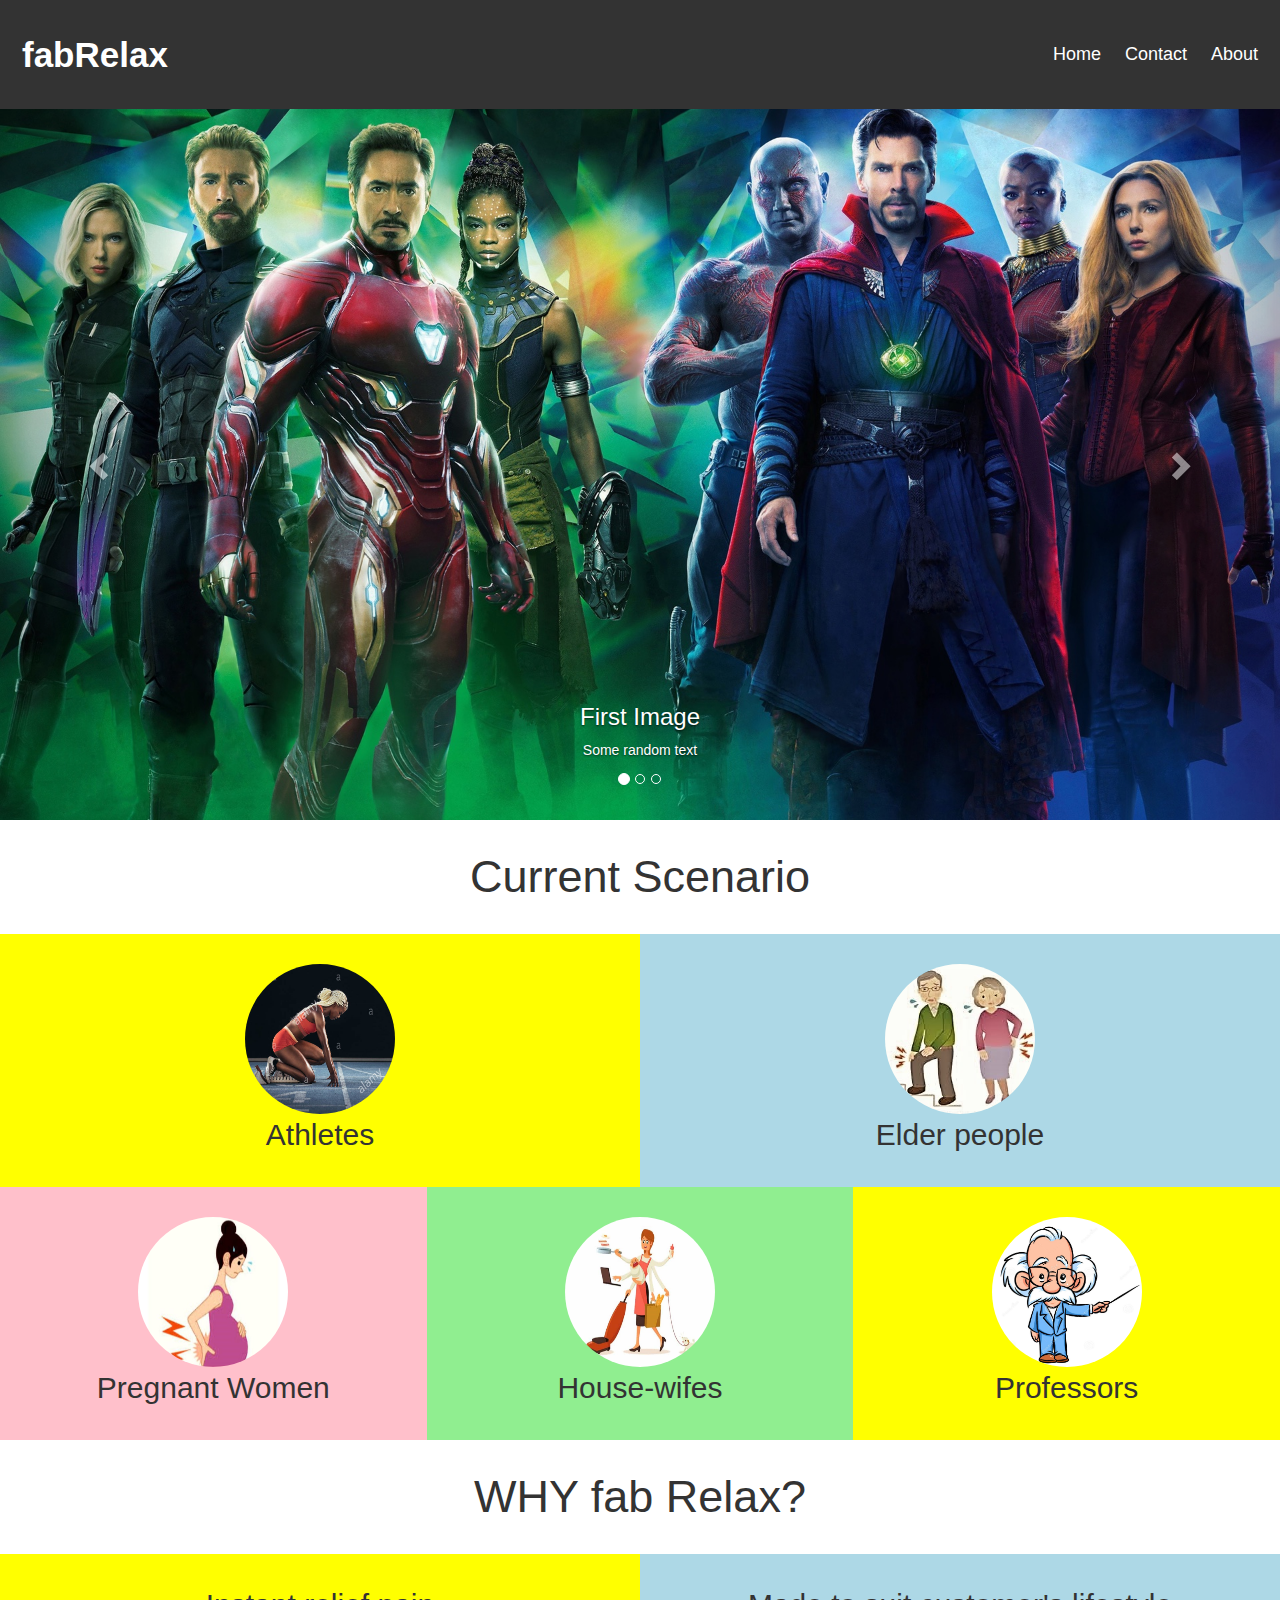
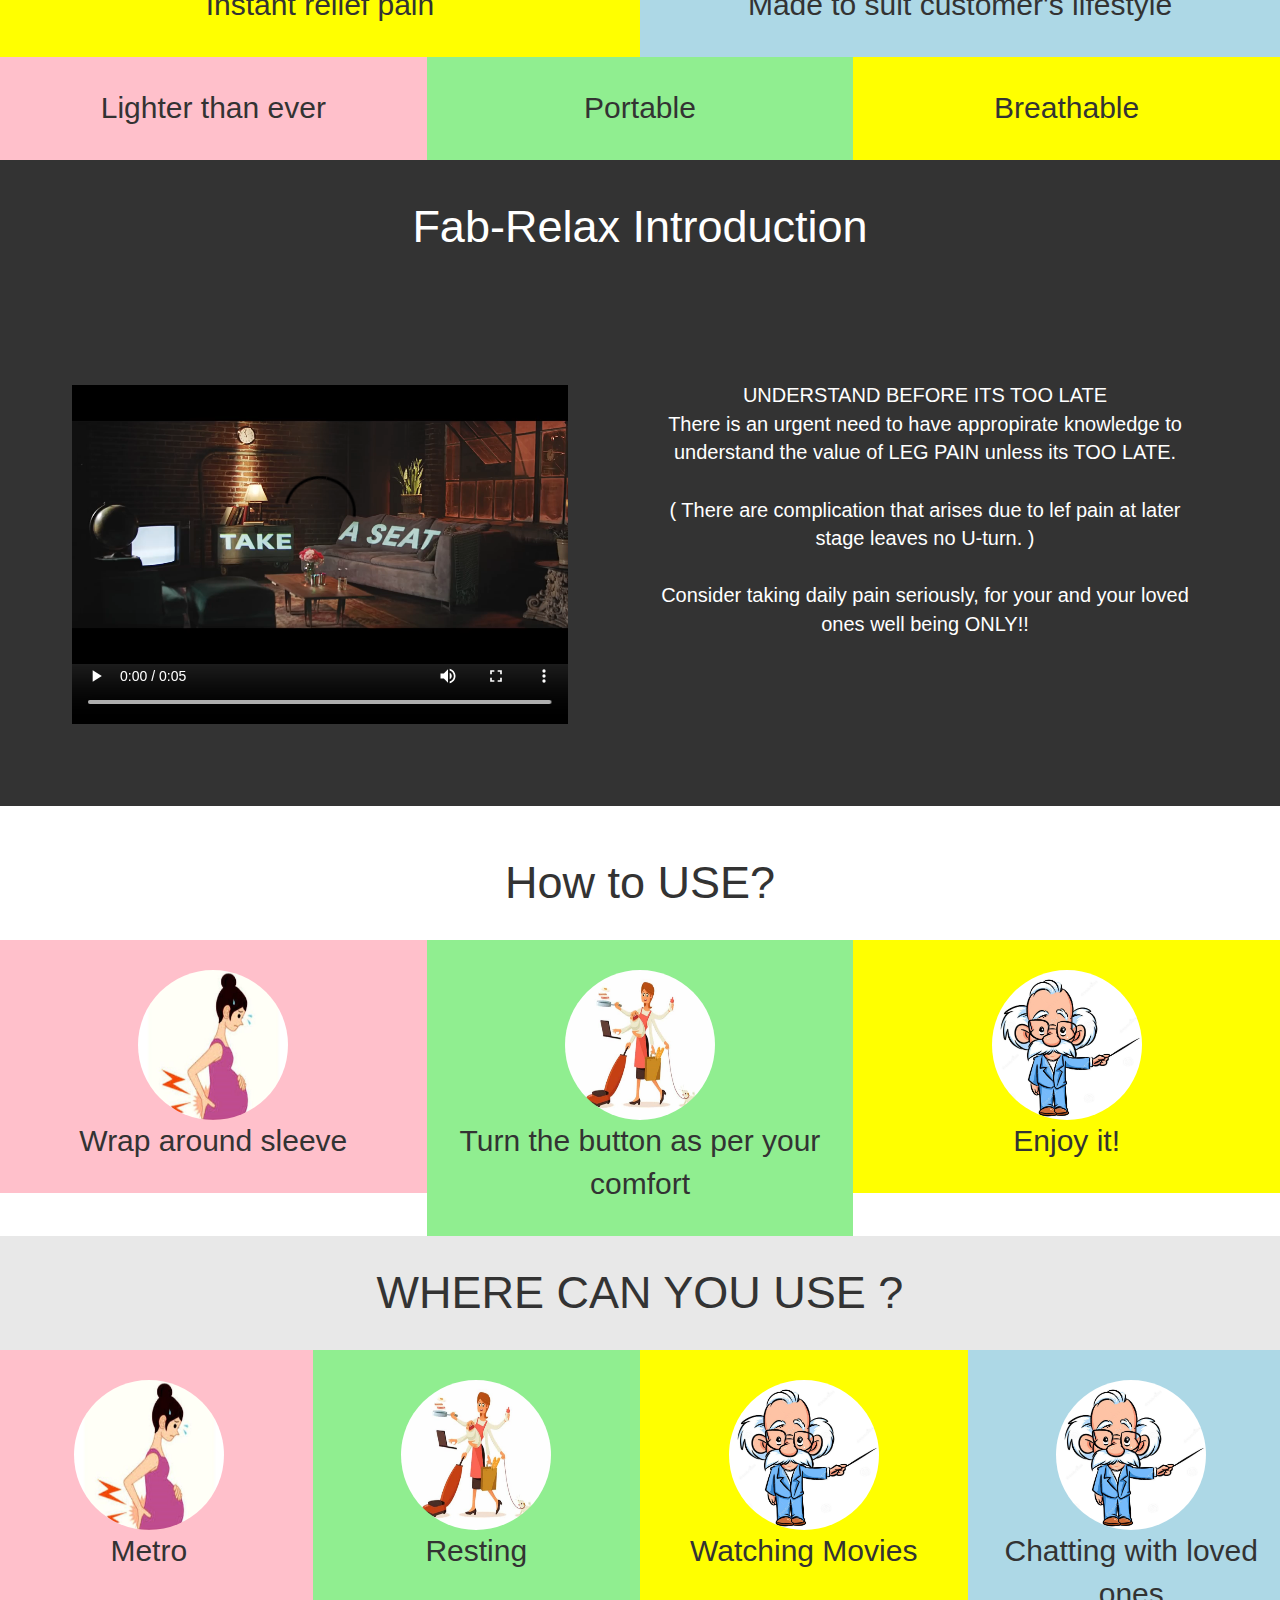
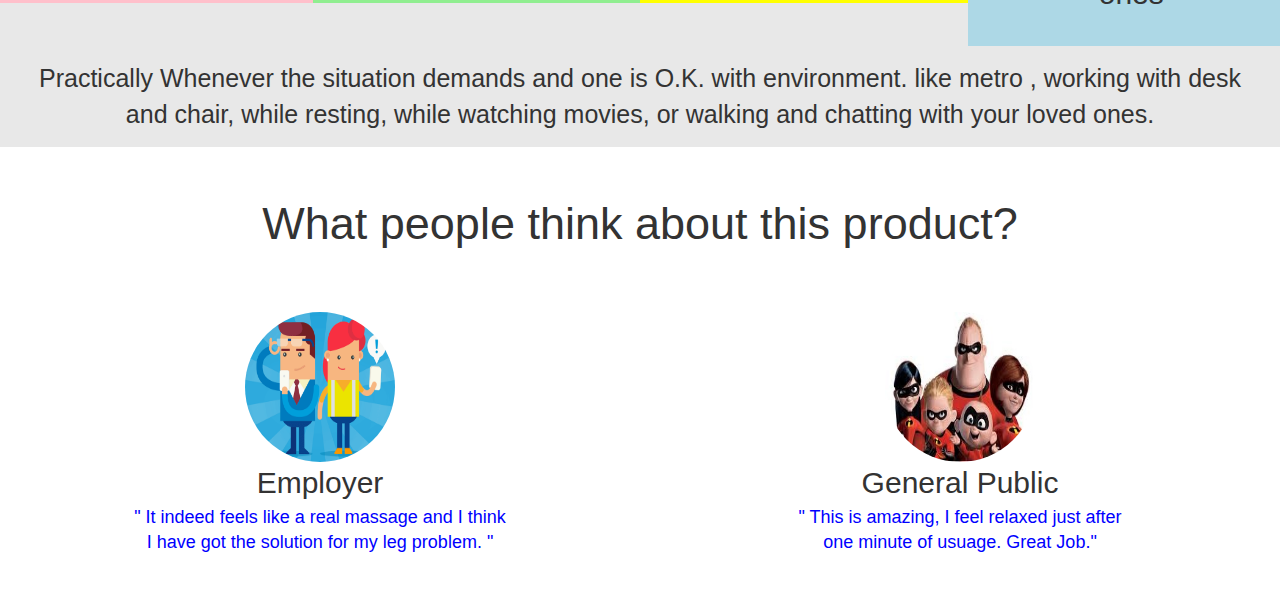
==== index.html @ 37fcc721 "Add files via upload" ====
<!DOCTYPE html>
<html>
<head>
	<title>Heal-o-Health : Home Page</title>
	<meta name="viewport" content="width=device-width, initial-scale=1">
	<link rel="stylesheet" href="https://cdnjs.cloudflare.com/ajax/libs/font-awesome/4.7.0/css/font-awesome.min.css">
	<link rel="stylesheet" type="text/css" href="style1.css">
	<meta charset="utf-8">
<!-- 	<meta name="viewport" content="width=device-width, initial-scale=1"> -->
	<link rel="stylesheet" href="https://maxcdn.bootstrapcdn.com/bootstrap/3.3.7/css/bootstrap.min.css">
	<script src="https://ajax.googleapis.com/ajax/libs/jquery/3.3.1/jquery.min.js"></script>
	<script src="https://maxcdn.bootstrapcdn.com/bootstrap/3.3.7/js/bootstrap.min.js"></script>
	<style>
		body {
		  margin: 0px;
		  padding:0px;
		  font-family: Arial, Helvetica, sans-serif;
		}

		#navbar {
		  overflow: hidden;
		  background-color: #333;
		  padding: 30px 10px;
		  transition: 0.25s;
		  position: fixed;
		  width: 100%;
		  top: 0;
		  z-index: 99;
		}

		#navbar a {
		  float: left;
		  color: white;
		  text-align: center;
		  padding: 12px;
		  text-decoration: none;
		  font-size: 18px; 
		  line-height: 25px;
		  border-radius: 4px;
		}

		#navbar #logo {
		  font-size: 35px;
		  font-weight: bold;
		  transition: 0.4s;
		}

		#navbar a:hover {
		  background-color: #ddd;
		  color: black;
		}

		#navbar a.active {
		  background-color: dodgerblue;
		  color: white;
		}

		#navbar-right {
		  float: right;
		}

		@media screen and (max-width: 580px) {
		  #navbar {
		    padding: 20px 10px !important;
		  }
		  #navbar a {
		    float: none;
		    display: block;
		    text-align: left;
		  }
		  #navbar-right {
		    float: none;
		  }
		}

		.topnav {
		  overflow: hidden;
		  background-color: #333;
		}

		.topnav a {
		  float: left;
		  display: block;
		  color: #f2f2f2;
		  text-align: center;
		  padding: 14px 16px;
		  text-decoration: none;
		  font-size: 17px;
		}

		.topnav a:hover {
		  background-color: #ddd;
		  color: black;
		}

		.active {
		  background-color: #4CAF50;
		  color: white;
		}

		.topnav .icon {
		  display: none;
		}

		@media screen and (max-width: 600px) {
		  .topnav a:not(:first-child) {display: none;}
		  .topnav a.icon {
		    float: right;
		    display: block;
		  }
		}

		@media screen and (max-width: 600px) {
		  .topnav.responsive {position: relative;}
		  .topnav.responsive .icon {
		    position: absolute;
		    right: 0;
		    top: 0;
		  }
		  .topnav.responsive a {
		    float: none;
		    display: block;
		    text-align: left;
		  }
		}
	</style>
</head>
<body>

<div id="navbar">
  <a href="#default" id="logo">fabRelax</a>
  <div id="navbar-right">
    <a href="#home">Home</a>
    <a href="#contact">Contact</a>
    <a href="#about">About</a>
  </div>
</div>

<script>
// When the user scrolls down 80px from the top of the document, resize the navbar's padding and the logo's font size
window.onscroll = function() {scrollFunction()};

function scrollFunction() {
  if (document.body.scrollTop > 80 || document.documentElement.scrollTop > 80) {
    document.getElementById("navbar").style.padding = "10px 10px";
    document.getElementById("logo").style.fontSize = "25px";
  } else {
    document.getElementById("navbar").style.padding = "30px 10px";
    document.getElementById("logo").style.fontSize = "30px";
  }
}
</script>

<!-- <div class="topnav" id="myTopnav">
  <a href="#home" class="active">Home</a>
  <a href="#news">Know fabRelax</a>
  <a href="#contact">Buy Now</a>// dropdown
  <a href="#about">Blog</a>
  <a href="#about">Feedback</a>
  <a href="#about">Team</a>
  <a href="javascript:void(0);" class="icon" onclick="myFunction()">
    <i class="fa fa-bars"></i>
  </a>
</div> -->

<!-- <script>
function myFunction() {
  var x = document.getElementById("myTopnav");
  if (x.className === "topnav") {
    x.className += " responsive";
  } else {
    x.className = "topnav";
  }
}
</script> -->

<br><br><br><br><br>

<div class="container" style="width: 100%;margin:0px;padding:0px;">
  <!-- <h2>Carousel Example</h2> -->
  <div id="myCarousel" class="carousel slide" data-ride="carousel">
    <!-- Indicators -->
    <ol class="carousel-indicators">
      <li data-target="#myCarousel" data-slide-to="0" class="active"></li>
      <li data-target="#myCarousel" data-slide-to="1"></li>
      <li data-target="#myCarousel" data-slide-to="2"></li>
    </ol>

    <!-- Wrapper for slides -->
    <div class="carousel-inner">

      <div class="item active">
        <img src="images/a2.jpg" alt="Los Angeles" style="width:100%;">
        <div class="carousel-caption">
          <h3>First Image</h3>
          <p>Some random text</p>
        </div>
      </div>

      <div class="item">
        <img src="images/a1.jpg" alt="Chicago" style="width:100%;">
        <div class="carousel-caption">
          <h3>Second Image</h3>
          <p>Some random text</p>
        </div>
      </div>
    
      <div class="item">
        <img src="images/cm.png" alt="New York" style="width:100%;">
        <div class="carousel-caption">
          <h3>Third Image</h3>
          <p>Some random text</p>
        </div>
      </div>
  
    </div>

    <!-- Left and right controls -->
    <a class="left carousel-control" href="#myCarousel" data-slide="prev">
      <span class="glyphicon glyphicon-chevron-left"></span>
      <span class="sr-only">Previous</span>
    </a>
    <a class="right carousel-control" href="#myCarousel" data-slide="next">
      <span class="glyphicon glyphicon-chevron-right"></span>
      <span class="sr-only">Next</span>
    </a>
  </div>
</div>
<!-- <div class="divClass"> -->
<!-- <div class="container-fluid">
	<div class="table-responsive">
		<table border="1" class="table">
			<tr>
				<td colspan="3">Current Situation>Current Situation>Current Situation>Current Situation>Current Situation>Current Situation>Current Situation>Current Situation</td>
			</tr>
			<tr>
				<td>Why 1Why 1Why 1</td>
				<td>Why 2Why 2Why 2</td>
				<td>Why 3Why 3Why 3</td>
			</tr>
		</table>
	</div>
</div> -->


<div class="container-fluid"  style="text-align: center; font-size: 30px ">
	<div style="padding: 25px;font-family: sans-serif;font-size: 45px;">
		Current Scenario
	</div>

	<div class="row">
		<div class="col-lg-6" style="background-color: yellow; padding: 30px 10px 30px 10px;">
			
			<img src="images/w1a.jpg" style="border-radius: 50%;" width="150" height="150">
			<br>
			Athletes
		</div>

		<div class="col-lg-6" style="background-color: lightblue; padding: 30px 10px 30px 10px;">
			<img src="images/op.jpg" style="border-radius: 50%;" width="150" height="150">
			<br>
			Elder people
		</div>

		
	</div>
	<div class="row">
		<div class="col-lg-4" style="background-color: pink; padding: 30px 10px 30px 10px;">
			<img src="images/pw1.jpg" style="border-radius: 50%;" width="150" height="150">
			<br>
			Pregnant Women
		</div>
		<div class="col-lg-4" style="background-color: lightgreen; padding: 30px 10px 30px 10px;">
			<img src="images/hw.jpg" style="border-radius: 50%;" width="150" height="150">
			<br>
			House-wifes
		</div>
		<div class="col-lg-4" style="background-color: yellow; padding: 30px 10px 30px 10px;">
			<img src="images/p1.jpg" style="border-radius: 50%;" width="150" height="150">
			<br>
			Professors
		</div>
	</div>
	
</div>

<div class="container-fluid"  style="text-align: center; font-size: 30px ">
	<div style="padding: 25px;font-family: sans-serif;font-size: 45px;">
		WHY fab Relax?
	</div>

	<div class="row">
		<div class="col-lg-6" style="background-color: yellow; padding: 30px 10px 30px 10px;">
			Instant relief pain
		</div>

		<div class="col-lg-6" style="background-color: lightblue; padding: 30px 10px 30px 10px;">
			Made to suit customer's lifestyle
		</div>

		
	</div>
	<div class="row">
		<div class="col-lg-4" style="background-color: pink; padding: 30px 10px 30px 10px;">
			Lighter than ever
		</div>
		<div class="col-lg-4" style="background-color: lightgreen; padding: 30px 10px 30px 10px;">
			Portable
		</div>
		<div class="col-lg-4" style="background-color: yellow; padding: 30px 10px 30px 10px;">
			Breathable
		</div>
	</div>
	
</div>

<div class="container-fluid"  style="text-align: center; font-size: 30px;background-color: #333;color: white">
	<div style="padding: 35px;font-family: sans-serif;font-size: 45px;">
		Fab-Relax Introduction
	</div>
	<div class="row">
		<div class="col-lg-6" style="padding: 30px 10px 70px 10px;">
			
			<!-- <video src="video/middle.mp4" width="80%" height="400px show controls"></video> -->
			<video width="80%" height="400px" controls>
			  <source src="video/middle1.mp4" type="video/mp4">
			</video>
			<!-- <iframe width="80%" height="400px" src="video/middle.jpg" frameborder="0" allow="accelerometer; autoplay; encrypted-media; gyroscope; picture-in-picture" allowfullscreen></iframe> -->

			<!-- <iframe width="80%" height="400px" src="https://www.youtube.com/embed/doy6NQGnwcc" frameborder="0" allow="accelerometer; autoplay; encrypted-media; gyroscope; picture-in-picture" allowfullscreen></iframe> -->

		</div>

		<div class="col-lg-6" style="padding: 30px 80px 70px 10px;font-size: 20px;">
			<br><br>
			UNDERSTAND BEFORE ITS TOO LATE
			<br>There is an urgent need to have appropirate knowledge to understand the value of LEG PAIN unless its TOO LATE.
			<br><br> ( There are complication that arises due to lef pain at later stage leaves no U-turn. )
			<br><br>
			Consider taking daily pain seriously, for your and your loved ones well being ONLY!!

		</div>		
	</div>	
</div>

<br>

<div class="container-fluid"  style="text-align: center; font-size: 30px ">
	<div style="padding: 25px;font-family: sans-serif;font-size: 45px;">
		How to USE?
	</div>

	<div class="row">
		<div class="col-lg-4" style="background-color: pink; padding: 30px 10px 30px 10px;">
			<img src="images/pw1.jpg" style="border-radius: 50%;" width="150" height="150">
			<br>
			Wrap around sleeve
		</div>
		<div class="col-lg-4" style="background-color: lightgreen; padding: 30px 10px 30px 10px;">
			<img src="images/hw.jpg" style="border-radius: 50%;" width="150" height="150">
			<br>
			Turn the button as per your comfort
		</div>
		<div class="col-lg-4" style="background-color: yellow; padding: 30px 10px 30px 10px;">
			<img src="images/p1.jpg" style="border-radius: 50%;" width="150" height="150">
			<br>
			Enjoy it!
		</div>
	</div>
	
</div>

<div class="container-fluid"  style="text-align: center; font-size: 30px;width: 100%;padding:0px;background-color: #e8e8e8">
	<div style="padding: 25px;font-family: sans-serif;font-size: 45px;">
		WHERE CAN YOU USE ?
	</div>

	
	<div class="row">
		<div class="col-lg-3" style="background-color: pink; padding: 30px 10px 30px 10px;">
			<img src="images/pw1.jpg" style="border-radius: 50%;" width="150" height="150">
			<br>
			Metro 
		</div>
		<div class="col-lg-3" style="background-color: lightgreen; padding: 30px 10px 30px 10px;">
			<img src="images/hw.jpg" style="border-radius: 50%;" width="150" height="150">
			<br>
			Resting
		</div>
		<div class="col-lg-3" style="background-color: yellow; padding: 30px 10px 30px 10px;">
			<img src="images/p1.jpg" style="border-radius: 50%;" width="150" height="150">
			<br>
			Watching Movies
		</div>
		<div class="col-lg-3" style="background-color: lightblue; padding: 30px 10px 30px 10px;">
			<img src="images/p1.jpg" style="border-radius: 50%;" width="150" height="150">
			<br>
			Chatting with loved ones
		</div>
	</div>

	<div style="padding: 15px;font-family: sans-serif;font-size: 25px;">
		Practically Whenever the situation demands and one is O.K. with environment. like metro , working with desk and chair, while resting,  while watching movies, or walking and chatting with your loved ones.
	</div>
	
</div>

<br>

<div class="container-fluid"  style="text-align: center; font-size: 30px;">
	<!-- <div>
		<img src="images/chat1.jpg" style="opacity: 0.5;position: absolute; left:0px;width: 100%">
	</div> -->
	<div style="padding: 25px;font-family: sans-serif;font-size: 45px;">
		What people think about this product?
	</div>
	<div class="row">
		<div class="col-lg-6" style="padding: 30px 10px 30px 10px;">
			<img src="images/e.gif" style="border-radius: 50%;" width="150" height="150">
			<br>
			Employer
			<p style="font-size: 18px;color: blue;">
				" It indeed feels like a real massage and I think <br>I have got the solution for my leg problem. "
			</p>
		</div>
		<div class="col-lg-6" style="padding: 30px 10px 30px 10px;">
			<img src="images/i.jpg" style="border-radius: 50%;" width="150" height="150">
			<br>
			General Public
			<p style="font-size: 18px;color: blue">
				" This is amazing, I feel relaxed just after<br> one minute of usuage. Great Job."
			</p>
		</div>
		
	</div>
	
</div>

<!-- <div class="container-fluid">
	<div style="text-align: center;background-color: black;color: white">
		Our Supportors
	</div>
	SOME NAMES IN SLIDESHOW PATTERN

</div>

<br>

<div class="container-fluid">
	<div style="text-align: center;background-color: black;color: white">
		Covered By
	</div>
	SOME NAMES IN SLIDESHOW PATTERN

</div>
<br>
<div class="footer">

	<div class="container-fluid">
	

	<div class="row" style="text-align: center;background-color: #333;color: white;">
		<div class="col-lg-4">
			<p>About</p>
			<img src="#" width="100">
			
		</div>
		<div class="col-lg-4">
			<p>Relatable Links</p>
			<img src="#" width="100">
		</div>
		<div class="col-lg-4">
			<p>Address</p>
			<img src="#" width="100">
		</div>
		
	</div>
	
</div>


</div> -->

</body>

</html>
---- style1.css ----
.divClass {
	margin:0;
	/*padding: 50px 70px 70px 50px;*/
	padding-top: 50px;
	padding-bottom: 50px;
	padding-left: 25%;
	padding-right: 25%;
	text-align: center;
}
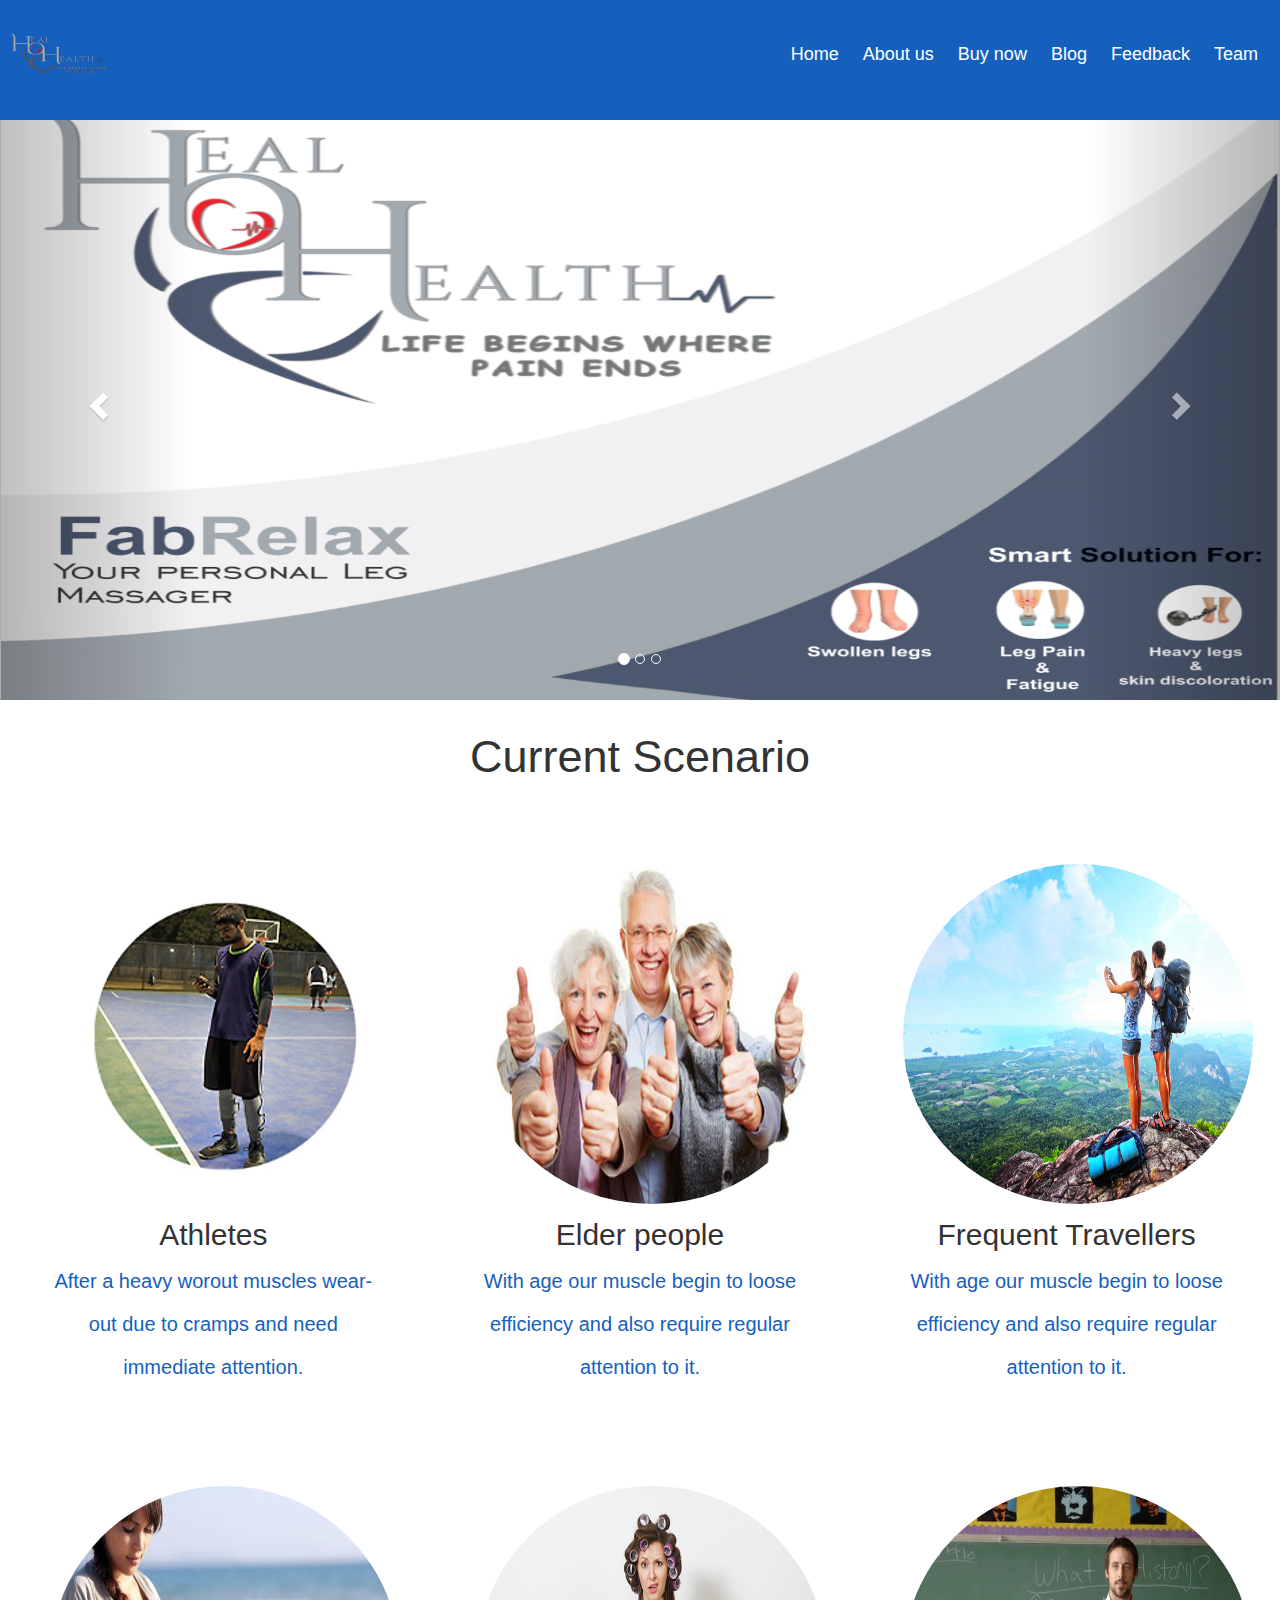
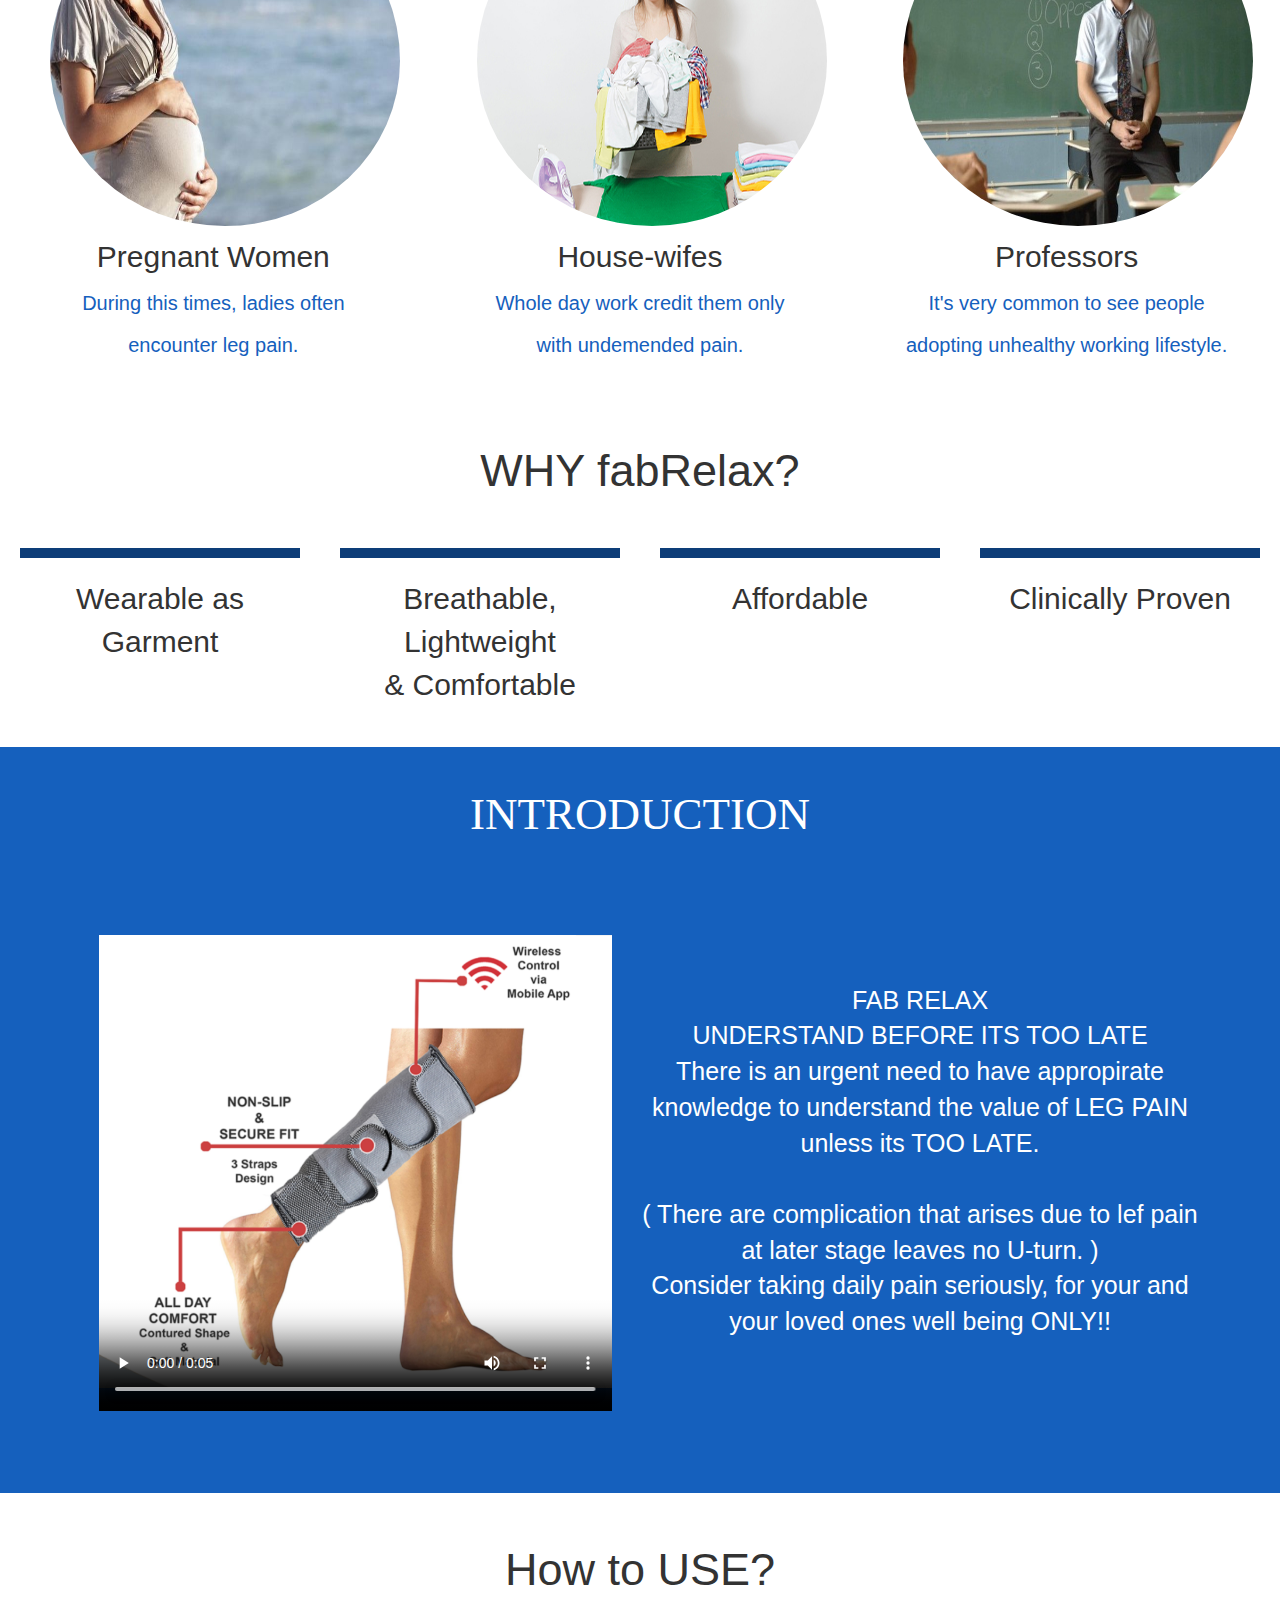
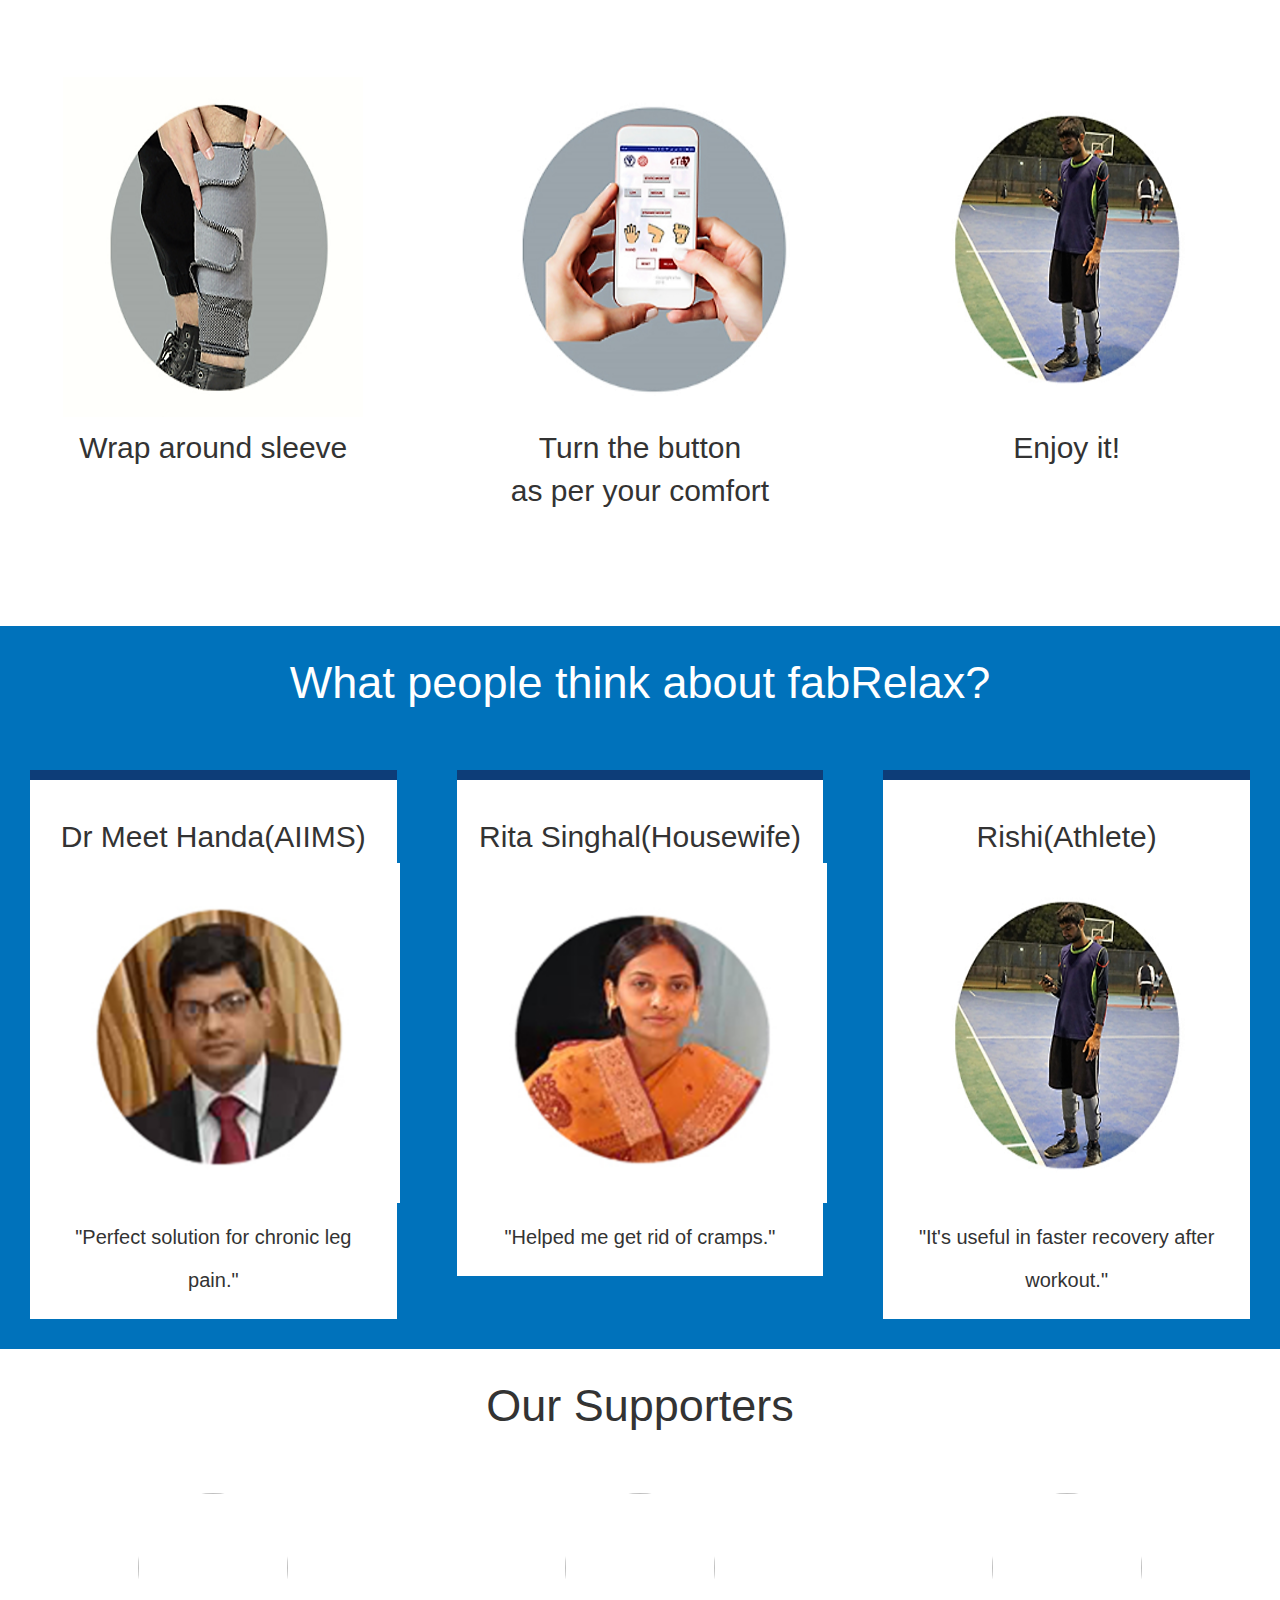
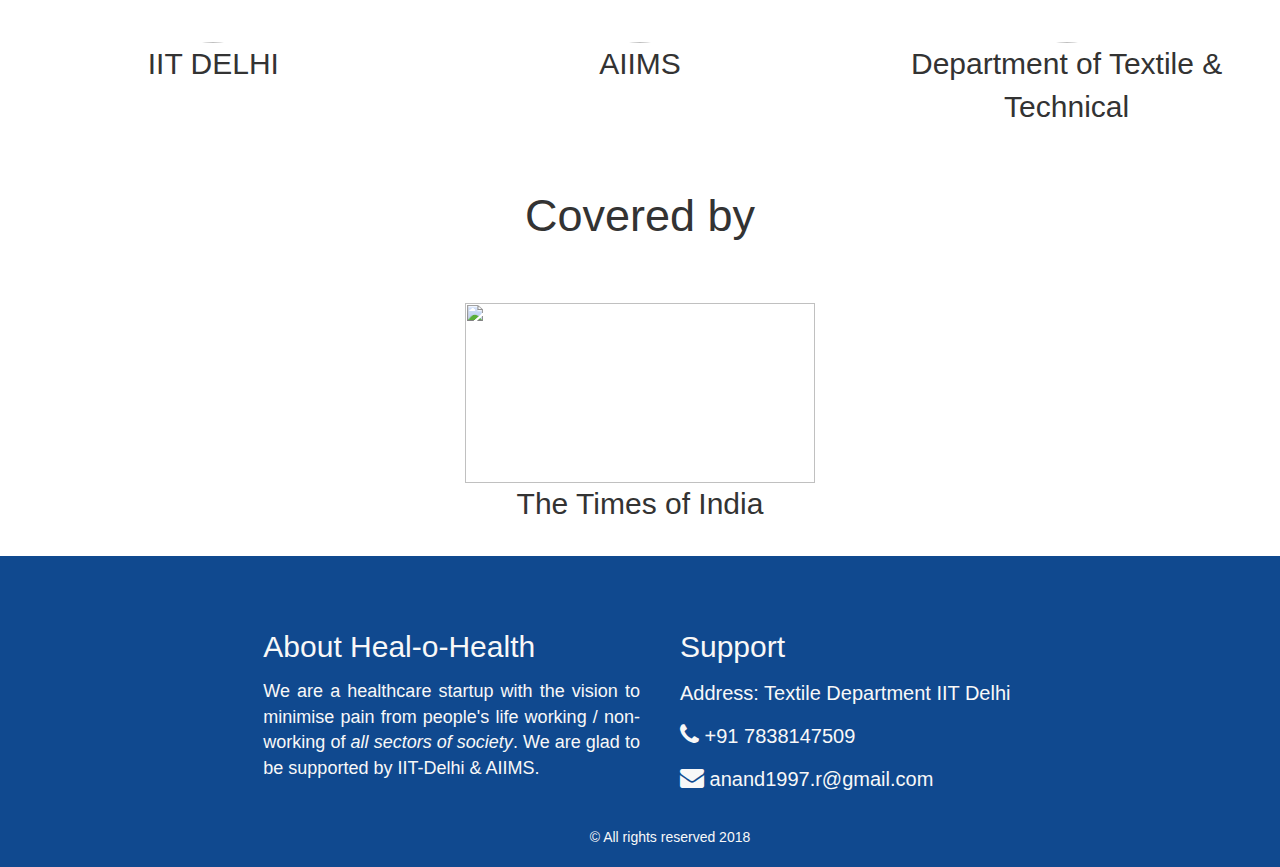
==== commit fc580a49: "Update 4" ====
--- a/index.html
+++ b/index.html
@@ -1,3 +1,8 @@
+<!-- Denim - #1560bd
+     French blue - 0072bb 
+
+  -->
+
 <!DOCTYPE html>
 <html>
 <head>
@@ -19,7 +24,7 @@
 
 		#navbar {
 		  overflow: hidden;
-		  background-color: #333;
+		  background-color: #1560bd;
 		  padding: 30px 10px;
 		  transition: 0.25s;
 		  position: fixed;
@@ -42,12 +47,12 @@
 		#navbar #logo {
 		  font-size: 35px;
 		  font-weight: bold;
-		  transition: 0.4s;
+		  /*transition: 0.4s;*/
 		}
 
 		#navbar a:hover {
-		  background-color: #ddd;
-		  color: black;
+		  /*background-color: #ddd;*/
+		  /*color: black;*/
 		}
 
 		#navbar a.active {
@@ -123,16 +128,99 @@
 		    text-align: left;
 		  }
 		}
+
+		.container-fluid .row p{
+			font-size: 15px;
+			color: #EBECED;
+			font-family: sans-serif;
+
+		}
+
+		.card_new {
+			box-shadow: 0px 4px 8px 0px rgba(0,0,0,0.2);
+			max-width: 30%;
+			border-radius: 5px;
+			display: inline-block;
+		}
+		.card_new:hover {
+			box-shadow: 0 8px 16px 0 rgba(0,0,0,0.2);
+		}
+
+		.card_new img {
+			border-radius: 5px 5px 0 0;
+		}
+
+		.card_new #container {
+			/*padding: 2px 16px;*/
+		}
+		.div_style1 {
+			/*padding: 20px;*/
+			text-align: center;
+		}
+		.container-fluid .row .col-lg-4 a{
+			text-decoration: none;
+			color: #f8f8f8;
+			transition: 1s;
+			font-size: 22px;
+		}
+		.container-fluid .row .col-lg-4 a:hover {
+			cursor: pointer;
+			color: white;
+
+		}
+		.row .col-lg-3 .DadStyle, .DadStyle {
+			padding-top: 20px;
+			padding-bottom: 20px; 
+			transition: 0.25ss;
+			background-color: white;
+			color: #333;
+			border-top: 10px solid #0d3d78 ;
+		}
+		.row .col-lg-3 .DadStyle:hover {
+			box-shadow: 1px 1px 20px 5px #0072bb ;
+			border:1px solid #c8c8c8;
+			cursor: pointer;
+			transition: 0.25s;
+		}
+		.row .col-lg-4 .DadStyle {	
+			padding: 20px 20px;
+		}		
+		.row .col-lg-4 .DadStyle {
+			/*color: #1560bd;*/
+		}
+		.row .col-lg-4 .DadStyle img {
+			padding-bottom: 10px;
+			text-align: justify;
+		}
+		.row .col-lg-4 .DadStyle:hover {
+			box-shadow: 1px 1px 20px 5px #1560bd ;
+			border:1px solid #c8c8c8;
+			cursor: pointer;
+			transition: 0.25s;
+		}
+		.row .col-lg-6 .DadStyle:hover {
+			box-shadow: 1px 1px 20px 5px #0072bb ;
+			border:1px solid #c8c8c8;
+			cursor: pointer;
+			transition: 0.25s;
+		}
+		.span_class {
+			font-size: 20px;
+			color: #1560bd;
+		}
 	</style>
 </head>
 <body>
 
 <div id="navbar">
-  <a href="#default" id="logo">fabRelax</a>
+  <a href="#default" style="padding: 0;"><img src="images/logo.png" width="100" height="60"></a>
   <div id="navbar-right">
-    <a href="#home">Home</a>
-    <a href="#contact">Contact</a>
-    <a href="#about">About</a>
+    <a href="#home">Home</a>    
+    <a href="#about">About us</a>
+    <a href="#contact">Buy now</a>
+    <a href="#contact">Blog</a>
+    <a href="#contact">Feedback</a>
+    <a href="#contact">Team</a>
   </div>
 </div>
 
@@ -190,27 +278,23 @@
     <div class="carousel-inner">
 
       <div class="item active">
-        <img src="images/a2.jpg" alt="Los Angeles" style="width:100%;">
-        <div class="carousel-caption">
-          <h3>First Image</h3>
-          <p>Some random text</p>
-        </div>
+        <img src="images/banner1.png" alt="Los Angeles" style="width:100%;height: 600px">
       </div>
 
       <div class="item">
-        <img src="images/a1.jpg" alt="Chicago" style="width:100%;">
-        <div class="carousel-caption">
+        <img src="images/banner2.png" alt="Chicago" style="width:100%;height: 600px;">
+       <!--  <div class="carousel-caption">
           <h3>Second Image</h3>
           <p>Some random text</p>
-        </div>
+        </div> -->
       </div>
     
       <div class="item">
-        <img src="images/cm.png" alt="New York" style="width:100%;">
-        <div class="carousel-caption">
+        <img src="images/banner3.png" alt="New York" style="width:100%;height: 600px;">
+        <!-- <div class="carousel-caption">
           <h3>Third Image</h3>
           <p>Some random text</p>
-        </div>
+        </div> -->
       </div>
   
     </div>
@@ -242,51 +326,213 @@
 	</div>
 </div> -->
 
-
 <div class="container-fluid"  style="text-align: center; font-size: 30px ">
 	<div style="padding: 25px;font-family: sans-serif;font-size: 45px;">
 		Current Scenario
 	</div>
 
 	<div class="row">
-		<div class="col-lg-6" style="background-color: yellow; padding: 30px 10px 30px 10px;">
+		<div class="col-lg-4" style="padding: 30px;">
+			<div class="DadStyle" style="border: 0px;">
+				<img src="images/howTo3a.png" width="350" height="350">
+			<br>
+			Athletes<br>
+			<span class="span_class">
+				After a heavy worout muscles wear-out due to cramps and need immediate attention.
+			</span>
+			</div>
+		</div>
+		<div class="col-lg-4" style="padding: 30px;">
+			<div class="DadStyle" style="border: 0px;">
+				<img src="images/ep.png" style="border-radius: 50%;" width="350" height="350">
+				<br>
+			Elder people<br>
+			<span class="span_class">
+				With age our muscle begin to loose efficiency and also require regular attention to it.
+			</span>
+			</div>
+		</div>
+		<div class="col-lg-4" style="padding: 30px;">
+			<div class="DadStyle" style="border: 0px;">
+				<img src="images/t1.png" style="border-radius: 50%;" width="350" height="350">
+				<br>
+			Frequent Travellers<br>
+			<span class="span_class">
+				With age our muscle begin to loose efficiency and also require regular attention to it.
+			</span>
+			</div>
+		</div>
+	</div>
+	<div class="row">
+		<div class="col-lg-4" style="padding: 30px;">
+			<div class="DadStyle" style="border: 0px;">
+				<img src="images/pw1.png" style="border-radius: 50%;" width="350" height="350">
+			<br>
+			Pregnant Women<br>
+			<span class="span_class">
+				During this times, ladies often encounter leg pain.
+			</span>
+			</div>
+		</div>
+		<div class="col-lg-4" style="padding: 30px;">
+			<div class="DadStyle" style="border: 0px;">
+				<img src="images/hw1.png" style="border-radius: 50%;" width="350" height="350">
+			<br>
+			House-wifes<br>
+			<span class="span_class">
+				Whole day work credit them only with undemended pain.
+			</span>
+			</div>
+		</div>
+		<div class="col-lg-4" style="padding: 30px;">
+			<div class="DadStyle" style="border: 0px;">
+				<img src="images/prof.png" style="border-radius: 50%;" width="350" height="350">
+			<br>
+			Professors<br>
+			<span class="span_class">
+				It's very common to see people adopting unhealthy working lifestyle.
+			</span>
+			</div>
+		</div>
+	</div>
+	
+</div>
+
+<!-- <div class="container-fluid"  style="text-align: center; font-size: 30px ">
+	<div style="padding: 25px;font-family: sans-serif;font-size: 45px;">
+		Current Scenario 1	</div>
+
+	<div class="row" style="background-color: #0072bb;color: #EBECED">
+		<div class="col-lg-6" style="padding: 30px 10px 30px 10px;">
 			
 			<img src="images/w1a.jpg" style="border-radius: 50%;" width="150" height="150">
 			<br>
 			Athletes
-		</div>
-
-		<div class="col-lg-6" style="background-color: lightblue; padding: 30px 10px 30px 10px;">
+			<p>
+				After a heavy worout muscles wear-out due to cramps and need immediate attention.
+			</p>
+		</div>
+
+		<div class="col-lg-6" style="padding: 30px 10px 30px 10px;">
 			<img src="images/op.jpg" style="border-radius: 50%;" width="150" height="150">
 			<br>
 			Elder people
+			<p>
+				With age our muscle begin to loose efficiency and also require regular attention to it.
+			</p>
 		</div>
 
 		
 	</div>
-	<div class="row">
-		<div class="col-lg-4" style="background-color: pink; padding: 30px 10px 30px 10px;">
+	<div class="row" style="background-color: #0072bb;color: #EBECED">
+		<div class="col-lg-4" style="padding: 30px 10px 30px 10px;">
 			<img src="images/pw1.jpg" style="border-radius: 50%;" width="150" height="150">
 			<br>
 			Pregnant Women
-		</div>
-		<div class="col-lg-4" style="background-color: lightgreen; padding: 30px 10px 30px 10px;">
+			<p>
+				During this times, ladies often encounter leg pain.
+			</p>
+		</div>
+		<div class="col-lg-4" style="padding: 30px 10px 30px 10px;">
 			<img src="images/hw.jpg" style="border-radius: 50%;" width="150" height="150">
 			<br>
 			House-wifes
-		</div>
-		<div class="col-lg-4" style="background-color: yellow; padding: 30px 10px 30px 10px;">
+			<p>
+				Whole day work credit them only with undemended pain.
+			</p>
+		</div>
+		<div class="col-lg-4" style="padding: 30px 10px 30px 10px;">
 			<img src="images/p1.jpg" style="border-radius: 50%;" width="150" height="150">
 			<br>
 			Professors
-		</div>
-	</div>
-	
-</div>
+			<p>
+				It's very common to see people adopting unhealthy working lifestyle.
+			</p>
+		</div>
+	</div>
+	
+</div> -->
+
+<!-- <div class="div_style1">
+	<div style="padding: 25px;font-family: sans-serif;font-size: 45px;">
+		Current Scenario 2
+	</div>
+
+	<div class="card_new">
+		<img src="images/i.jpg" alt="Avatar" width="100%">
+	  	<div id="container">
+	  		Incredibles 2
+	   
+	  </div>
+	</div>
+
+	<div class="card_new">
+		<img src="images/i.jpg" alt="Avatar" width="100%">
+	  	<div id="container">
+	  		Incredibles 2
+
+	  </div>
+	</div>
+
+	<div class="card_new">
+		<img src="images/i.jpg" width="100%" alt="Avatar">
+	  	<div id="container">
+	  		Incredibles 2
+
+	  </div>
+	</div>
+	<br><br>
+	<div class="card_new">
+		<img src="images/i.jpg" width="100%" alt="Avatar">
+	  	<div id="container">
+	  		Incredibles 2
+
+	  </div>
+	</div>
+	<div class="card_new">
+		<img src="images/i.jpg" width="100%" alt="Avatar">
+	  	<div id="container">
+	  		Incredibles 2
+
+	  </div>
+	</div>
+
+
+</div> -->
 
 <div class="container-fluid"  style="text-align: center; font-size: 30px ">
 	<div style="padding: 25px;font-family: sans-serif;font-size: 45px;">
-		WHY fab Relax?
+		WHY fabRelax?
+	</div>
+
+	<div class="row">
+		<div class="col-lg-3" style="padding: 20px">
+			<div class="DadStyle">
+				Wearable as Garment
+
+			</div>
+		</div>
+		<div class="col-lg-3" style="padding: 20px;">
+			<div class="DadStyle">
+				Breathable, Lightweight <br>&amp; Comfortable
+			</div>
+		</div>
+		<div class="col-lg-3" style="padding: 20px;">
+			<div class="DadStyle">
+				Affordable
+			</div>
+		</div>
+		<div class="col-lg-3" style="padding: 20px;">
+			<div class="DadStyle">
+				Clinically Proven
+			</div>
+		</div>		
+	</div>
+</div>
+
+<!-- <div class="container-fluid"  style="text-align: center; font-size: 30px ">
+	<div style="padding: 25px;font-family: sans-serif;font-size: 45px;">
+		WHY fabRelax?
 	</div>
 
 	<div class="row">
@@ -312,17 +558,17 @@
 		</div>
 	</div>
 	
-</div>
-
-<div class="container-fluid"  style="text-align: center; font-size: 30px;background-color: #333;color: white">
-	<div style="padding: 35px;font-family: sans-serif;font-size: 45px;">
-		Fab-Relax Introduction
-	</div>
-	<div class="row">
-		<div class="col-lg-6" style="padding: 30px 10px 70px 10px;">
+</div> -->
+
+<div class="container-fluid"  style="text-align: center; font-size: 30px;background-color: #1560bd ;color: white">
+	<div style="padding: 35px;font-family: Segoe UI;font-size: 45px;">
+		INTRODUCTION
+	</div>
+	<div class="row">
+		<div class="col-lg-6" style="padding: 30px 0px 70px 70px;">
 			
 			<!-- <video src="video/middle.mp4" width="80%" height="400px show controls"></video> -->
-			<video width="80%" height="400px" controls>
+			<video width="90%" height="500px" controls poster="images/poster.png">
 			  <source src="video/middle1.mp4" type="video/mp4">
 			</video>
 			<!-- <iframe width="80%" height="400px" src="video/middle.jpg" frameborder="0" allow="accelerometer; autoplay; encrypted-media; gyroscope; picture-in-picture" allowfullscreen></iframe> -->
@@ -331,12 +577,13 @@
 
 		</div>
 
-		<div class="col-lg-6" style="padding: 30px 80px 70px 10px;font-size: 20px;">
+		<div class="col-lg-6" style="padding: 30px 80px 70px 0px;font-size: 25px;">
 			<br><br>
+			FAB RELAX<BR>
 			UNDERSTAND BEFORE ITS TOO LATE
 			<br>There is an urgent need to have appropirate knowledge to understand the value of LEG PAIN unless its TOO LATE.
 			<br><br> ( There are complication that arises due to lef pain at later stage leaves no U-turn. )
-			<br><br>
+			<br>
 			Consider taking daily pain seriously, for your and your loved ones well being ONLY!!
 
 		</div>		
@@ -351,26 +598,34 @@
 	</div>
 
 	<div class="row">
-		<div class="col-lg-4" style="background-color: pink; padding: 30px 10px 30px 10px;">
-			<img src="images/pw1.jpg" style="border-radius: 50%;" width="150" height="150">
-			<br>
-			Wrap around sleeve
-		</div>
-		<div class="col-lg-4" style="background-color: lightgreen; padding: 30px 10px 30px 10px;">
-			<img src="images/hw.jpg" style="border-radius: 50%;" width="150" height="150">
-			<br>
-			Turn the button as per your comfort
-		</div>
-		<div class="col-lg-4" style="background-color: yellow; padding: 30px 10px 30px 10px;">
-			<img src="images/p1.jpg" style="border-radius: 50%;" width="150" height="150">
-			<br>
-			Enjoy it!
-		</div>
-	</div>
-	
-</div>
-
-<div class="container-fluid"  style="text-align: center; font-size: 30px;width: 100%;padding:0px;background-color: #e8e8e8">
+		<div class="col-lg-4" style="padding: 30px;">
+			<div class="DadStyle" style="border: 0px;">
+				<img src="images/howTo1a.png" width="300" height="350">
+				<br>
+				Wrap around sleeve
+				<br><br>
+			</div>
+		</div>
+		<div class="col-lg-4" style="padding: 30px;">
+			<div class="DadStyle" style="border: 0px;">
+				<img src="images/howTo2a.png" width="350" height="350">
+				<br>
+				Turn the button <br>as per your comfort
+				<br><br>
+			</div>
+		</div>
+		<div class="col-lg-4" style="padding: 30px;">
+			<div class="DadStyle" style="border: 0px;">
+				<img src="images/howTo3a.png" width="300" height="350">
+				<br>
+				Enjoy it!
+				<br><br>
+			</div>
+		</div>
+	</div>
+</div>
+
+<!-- <div class="container-fluid"  style="text-align: center; font-size: 30px;width: 100%;padding:0px;background-color: #e8e8e8">
 	<div style="padding: 25px;font-family: sans-serif;font-size: 45px;">
 		WHERE CAN YOU USE ?
 	</div>
@@ -392,49 +647,140 @@
 			<br>
 			Watching Movies
 		</div>
-		<div class="col-lg-3" style="background-color: lightblue; padding: 30px 10px 30px 10px;">
-			<img src="images/p1.jpg" style="border-radius: 50%;" width="150" height="150">
-			<br>
-			Chatting with loved ones
-		</div>
 	</div>
 
 	<div style="padding: 15px;font-family: sans-serif;font-size: 25px;">
 		Practically Whenever the situation demands and one is O.K. with environment. like metro , working with desk and chair, while resting,  while watching movies, or walking and chatting with your loved ones.
 	</div>
 	
-</div>
+</div> -->
 
 <br>
+
+<div class="container-fluid"  style="text-align: center; font-size: 30px;background-color:#0072bb; color: white;">
+	<div style="padding: 25px;font-family: sans-serif;font-size: 45px;">
+		What people think about fabRelax?
+	</div>
+
+	<div class="row">
+		<div class="col-lg-4" style="padding: 30px;">
+			<div class="DadStyle">
+				<h2>
+					Dr Meet Handa(AIIMS)
+				</h2>
+				<img src="images/aiims.png" width="350" height="350">
+				<br>
+				
+				<span style="font-size: 20px;">
+					"Perfect solution for chronic leg pain."
+				</span>
+				<br>
+			</div>
+		</div>
+		<div class="col-lg-4" style="padding: 30px;">
+			<div class="DadStyle">
+				<h2>
+					Rita Singhal(Housewife)
+				</h2>
+				<img src="images/housewife.png" width="350" height="350">
+				<br>
+				
+				<span style="font-size: 20px;">
+					"Helped me get rid of cramps."
+				</span>
+				<br>
+			</div>
+		</div>
+		<div class="col-lg-4" style="padding: 30px;">
+			<div class="DadStyle">
+				<h2>
+					Rishi(Athlete)
+				</h2>
+				<img src="images/howTo3a.png" width="300" height="350"><br>
+					<span style="font-size:20px;">
+						"It's useful in faster recovery after workout."
+					</span>
+				<br>
+			</div>
+		</div>
+	</div>
+</div>
 
 <div class="container-fluid"  style="text-align: center; font-size: 30px;">
 	<!-- <div>
 		<img src="images/chat1.jpg" style="opacity: 0.5;position: absolute; left:0px;width: 100%">
 	</div> -->
 	<div style="padding: 25px;font-family: sans-serif;font-size: 45px;">
-		What people think about this product?
-	</div>
-	<div class="row">
-		<div class="col-lg-6" style="padding: 30px 10px 30px 10px;">
-			<img src="images/e.gif" style="border-radius: 50%;" width="150" height="150">
-			<br>
-			Employer
-			<p style="font-size: 18px;color: blue;">
-				" It indeed feels like a real massage and I think <br>I have got the solution for my leg problem. "
-			</p>
-		</div>
-		<div class="col-lg-6" style="padding: 30px 10px 30px 10px;">
-			<img src="images/i.jpg" style="border-radius: 50%;" width="150" height="150">
-			<br>
-			General Public
-			<p style="font-size: 18px;color: blue">
-				" This is amazing, I feel relaxed just after<br> one minute of usuage. Great Job."
-			</p>
+		Our Supporters
+	</div>
+	<div class="row">
+		<div class="col-lg-4" style="padding: 30px 10px 30px 10px;">
+			<img src="images/iitdelhi.jpg" style="border-radius: 50%;" width="150" height="150">
+			<br>
+			IIT DELHI
+		</div>
+		<div class="col-lg-4" style="padding: 30px 10px 30px 10px;">
+			<img src="images/aiims.jpg" style="border-radius: 50%;" width="150" height="150">
+			<br>
+			AIIMS
+		</div>
+		<div class="col-lg-4" style="padding: 30px 10px 30px 10px;">
+			<img src="images/iitd.jpg" style="border-radius: 50%;" width="150" height="150">
+			<br>
+			Department of Textile & Technical
 		</div>
 		
 	</div>
 	
 </div>
+
+<div class="container-fluid"  style="text-align: center; font-size: 30px;">
+	<!-- <div>
+		<img src="images/chat1.jpg" style="opacity: 0.5;position: absolute; left:0px;width: 100%">
+	</div> -->
+	<div style="padding: 25px;font-family: sans-serif;font-size: 45px;">
+		Covered by
+	</div>
+	<div class="row">
+		<div class="col-lg-12" style="padding: 30px 10px 30px 10px;">
+			<img src="images/toi.jpg" width="350" height="180">
+			<br>
+			The Times of India
+		</div>
+		
+	</div>
+	
+</div>
+
+<div class="container-fluid"  style="font-size: 30px;background-color: #10498f;color:#f8f8f8;padding:40px 0px 20px 60px;text-align: justify;">
+	<div class="row">
+		<div class="col-lg-2" style="padding: 30px 10px 30px 10px;"></div>
+		<div class="col-lg-4" style="padding: 30px 10px 30px 10px;">
+			<!-- <img src="images/e.gif" style="border-radius: 50%;" width="150" height="150"> -->
+			<!-- <br> -->
+				About Heal-o-Health
+				<br>
+				<div style="font-size: 18px;padding: 10px 20px 10px 0px">
+				We are a healthcare startup with the vision to minimise pain from people's life working / non-working of <i>all sectors of society</i>. We are glad to be supported  by  IIT-Delhi & AIIMS.
+				</div>
+		</div>
+		<div class="col-lg-4" style="padding: 30px 10px 30px 10px;">
+			<!-- <img src="images/i.jpg" style="border-radius: 50%;" width="150" height="150"> -->
+			<!-- <br> -->
+				Support <br>
+				<span style="font-size: 20px">Address: Textile Department IIT Delhi<br>
+				<i class="fa fa-phone" style="font-size:24px"></i> +91 7838147509<br>
+				<i class="fa fa-envelope" style="font-size:24px"></i> anand1997.r@gmail.com</span>
+		</div>
+		<div class="col-lg-2" style="padding: 30px 10px 30px 10px;"></div>
+		
+	</div>
+	
+	<div style="font-size: 14px;text-align: center;">
+		&copy; All rights reserved 2018 
+	</div>
+</div>
+
 
 <!-- <div class="container-fluid">
 	<div style="text-align: center;background-color: black;color: white">
--- a/style1.css
+++ b/style1.css
@@ -6,4 +6,62 @@
 	padding-left: 25%;
 	padding-right: 25%;
 	text-align: center;
-}+}
+
+
+body {
+  margin: 0;
+  font-family: Arial, Helvetica, sans-serif;
+}
+
+.topnav {
+  overflow: hidden;
+  background-color: #333;
+}
+
+.topnav a {
+  float: left;
+  display: block;
+  color: #f2f2f2;
+  text-align: center;
+  padding: 14px 16px;
+  text-decoration: none;
+  font-size: 17px;
+}
+
+.topnav a:hover {
+  background-color: #ddd;
+  color: black;
+}
+
+.active {
+  background-color: #4CAF50;
+  color: white;
+}
+
+.topnav .icon {
+  display: none;
+}
+
+@media screen and (max-width: 600px) {
+  .topnav a:not(:first-child) {display: none;}
+  .topnav a.icon {
+    float: right;
+    display: block;
+  }
+}
+
+@media screen and (max-width: 600px) {
+  .topnav.responsive {position: relative;}
+  .topnav.responsive .icon {
+    position: absolute;
+    right: 0;
+    top: 0;
+  }
+  .topnav.responsive a {
+    float: none;
+    display: block;
+    text-align: left;
+  }
+}
+
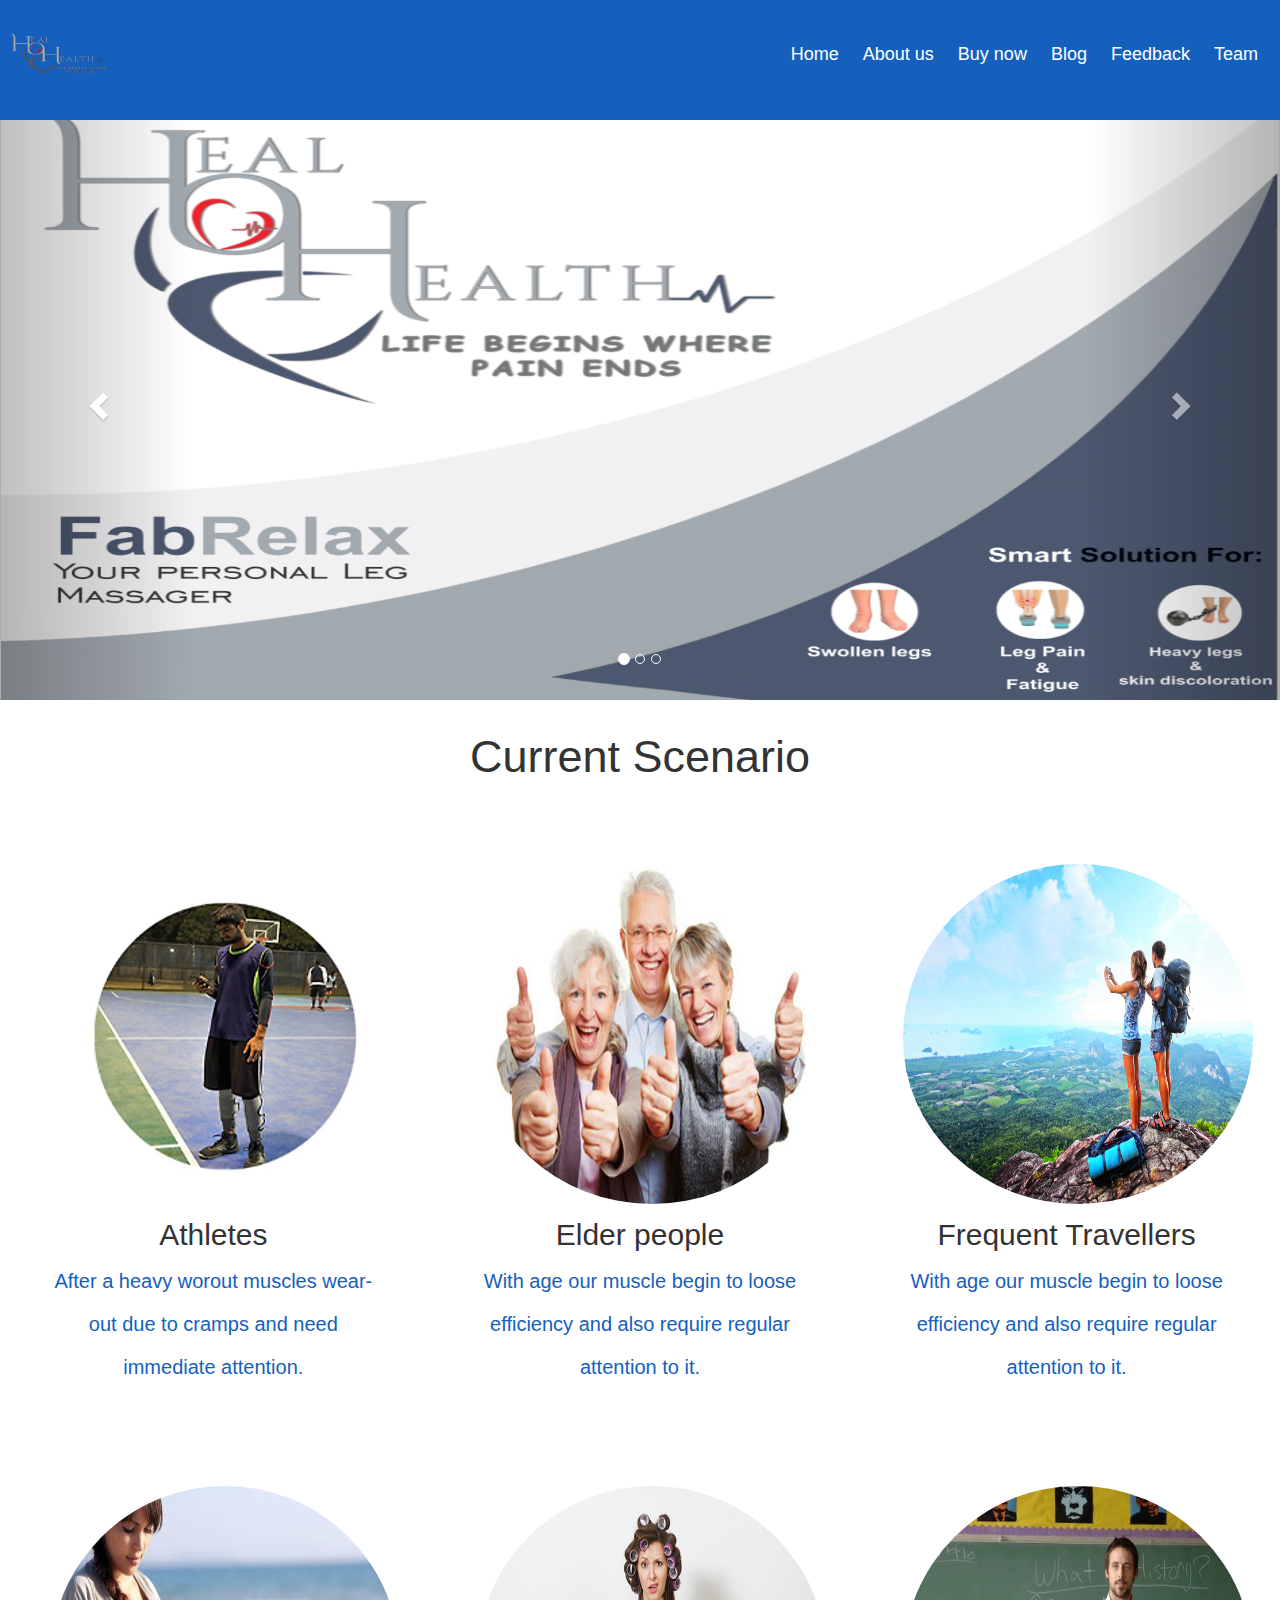
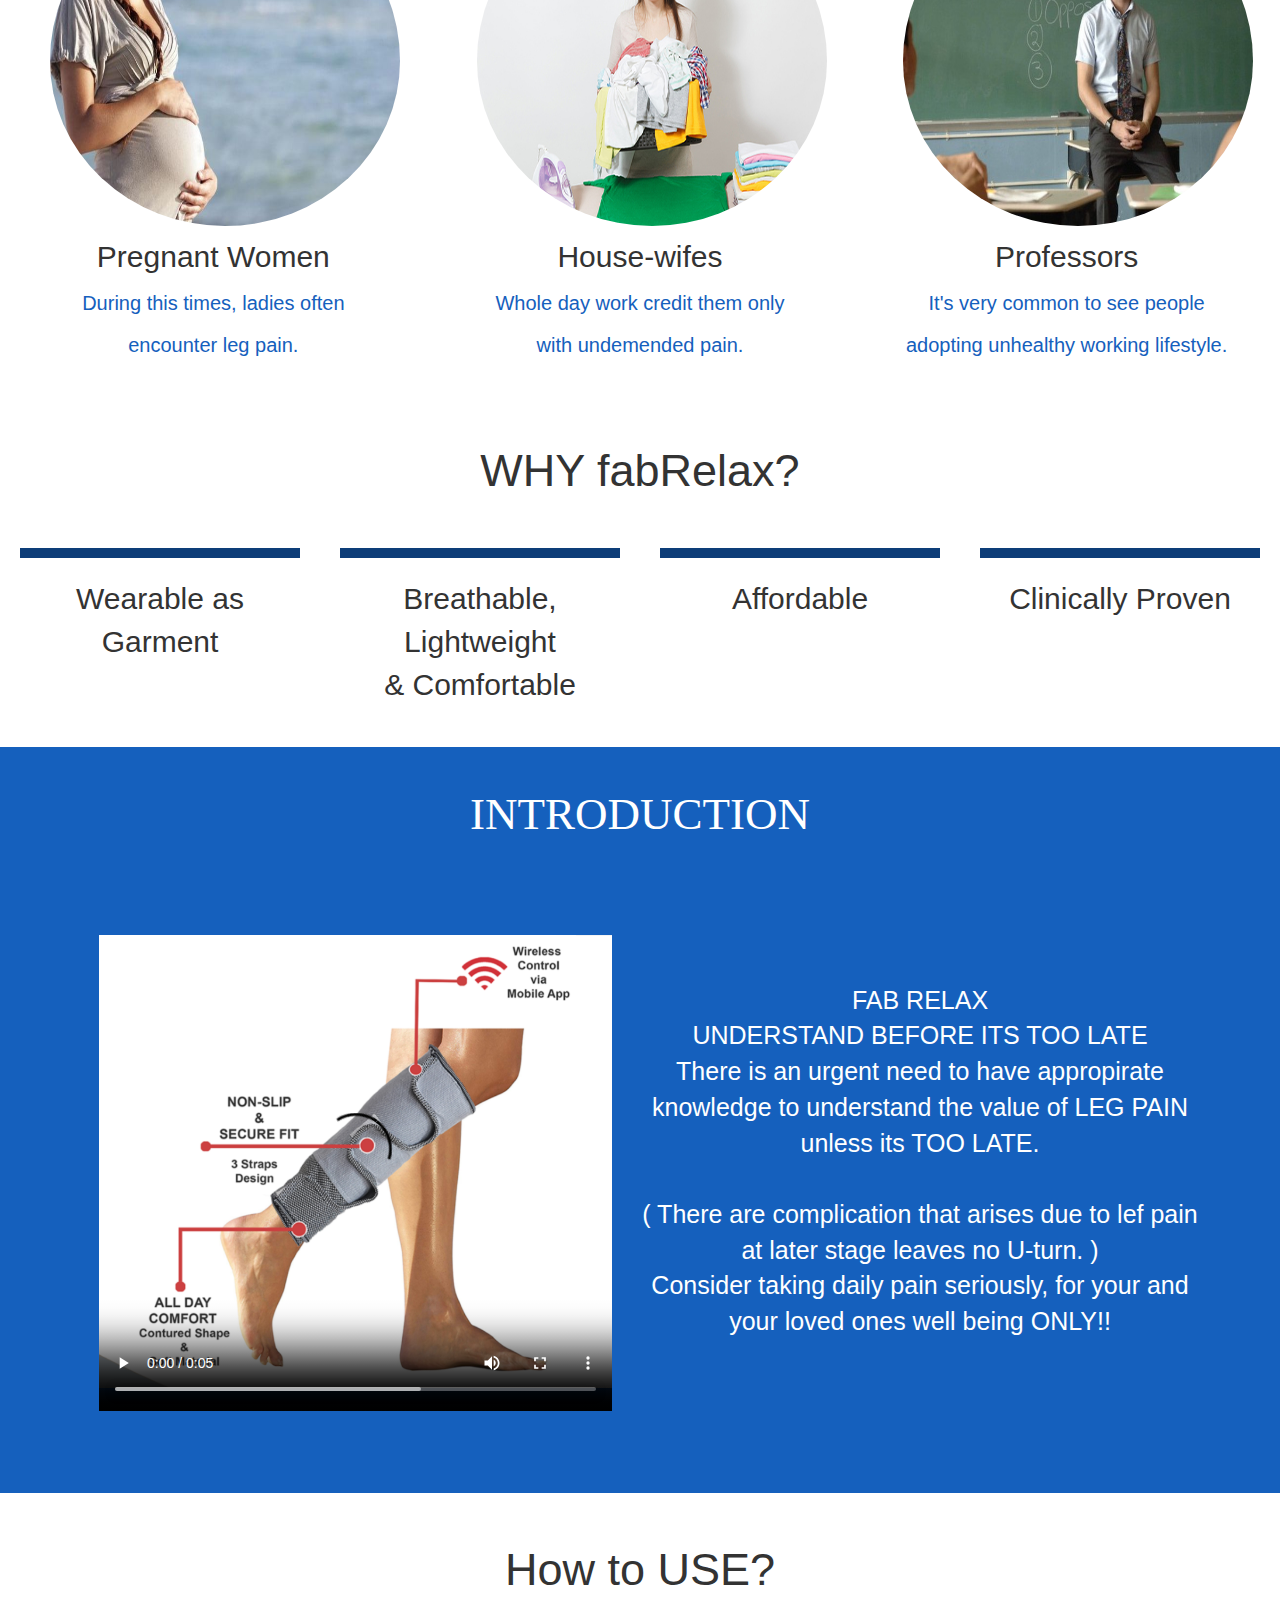
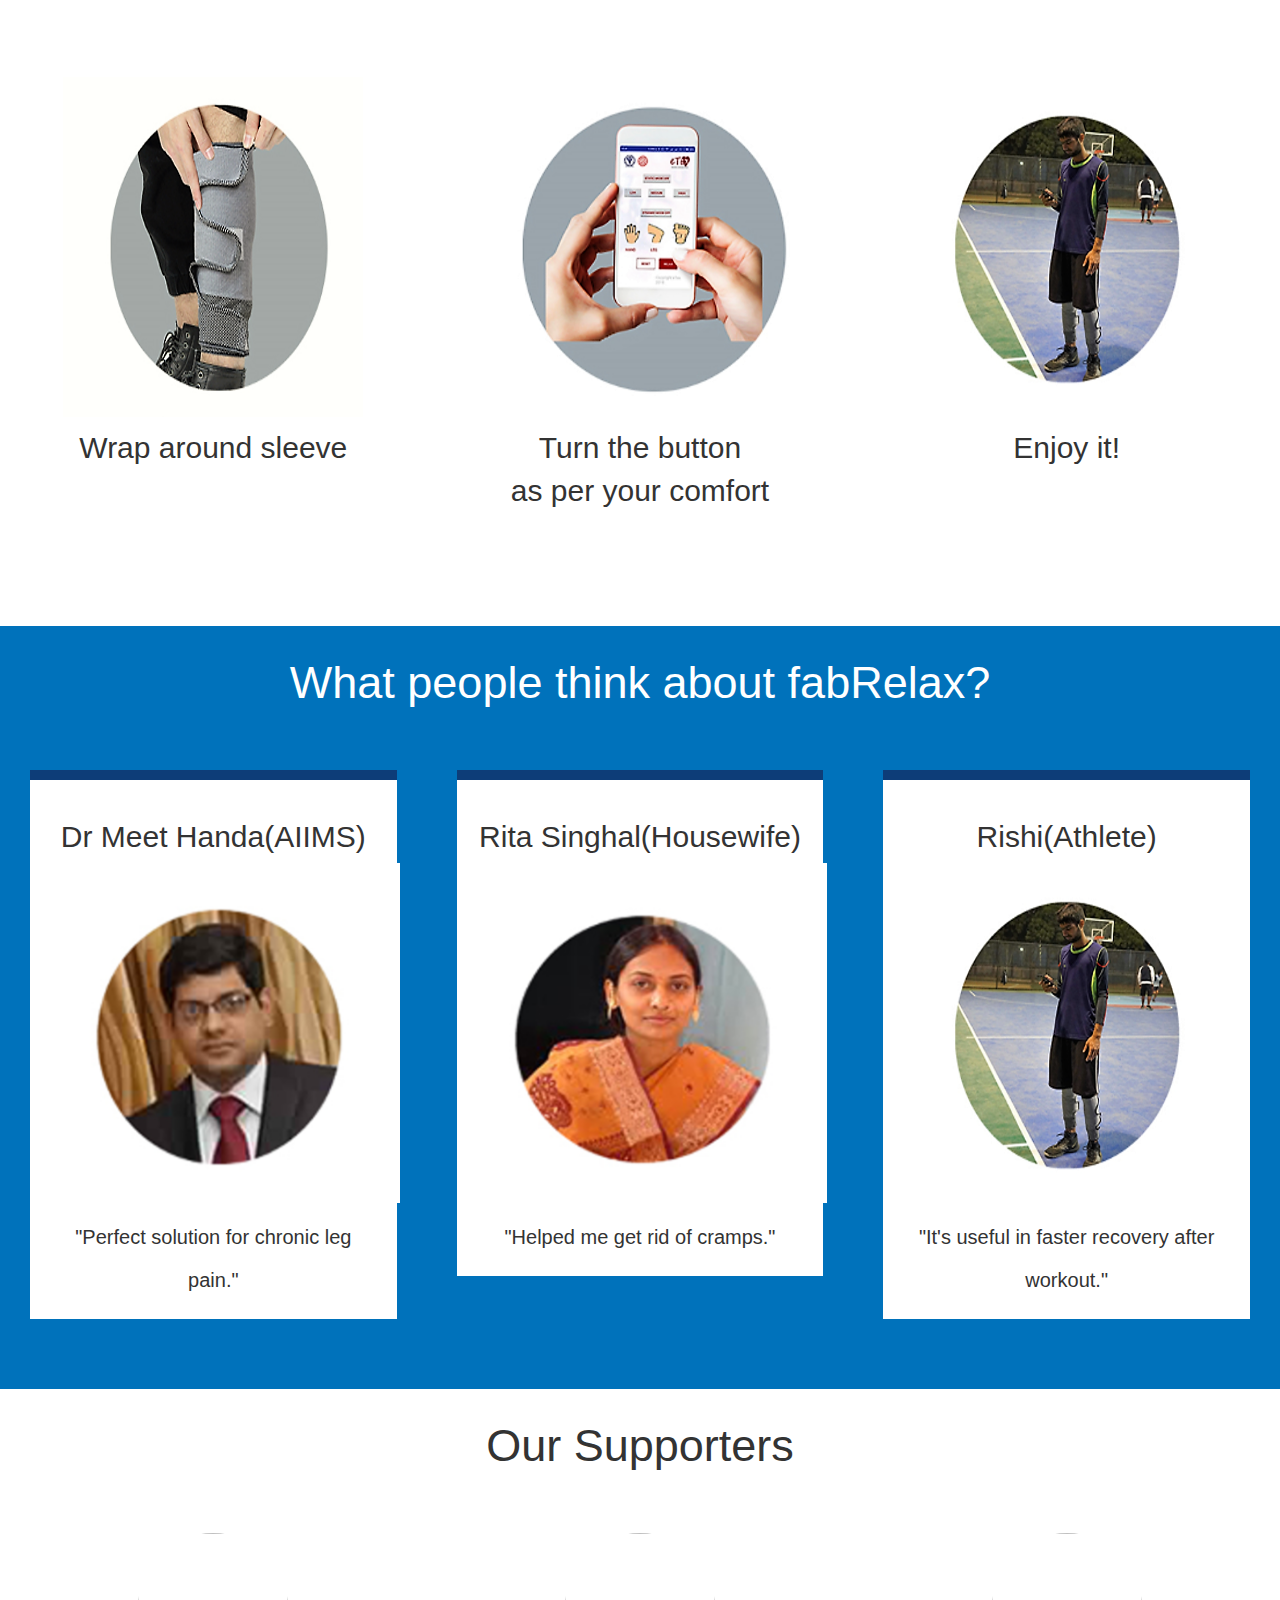
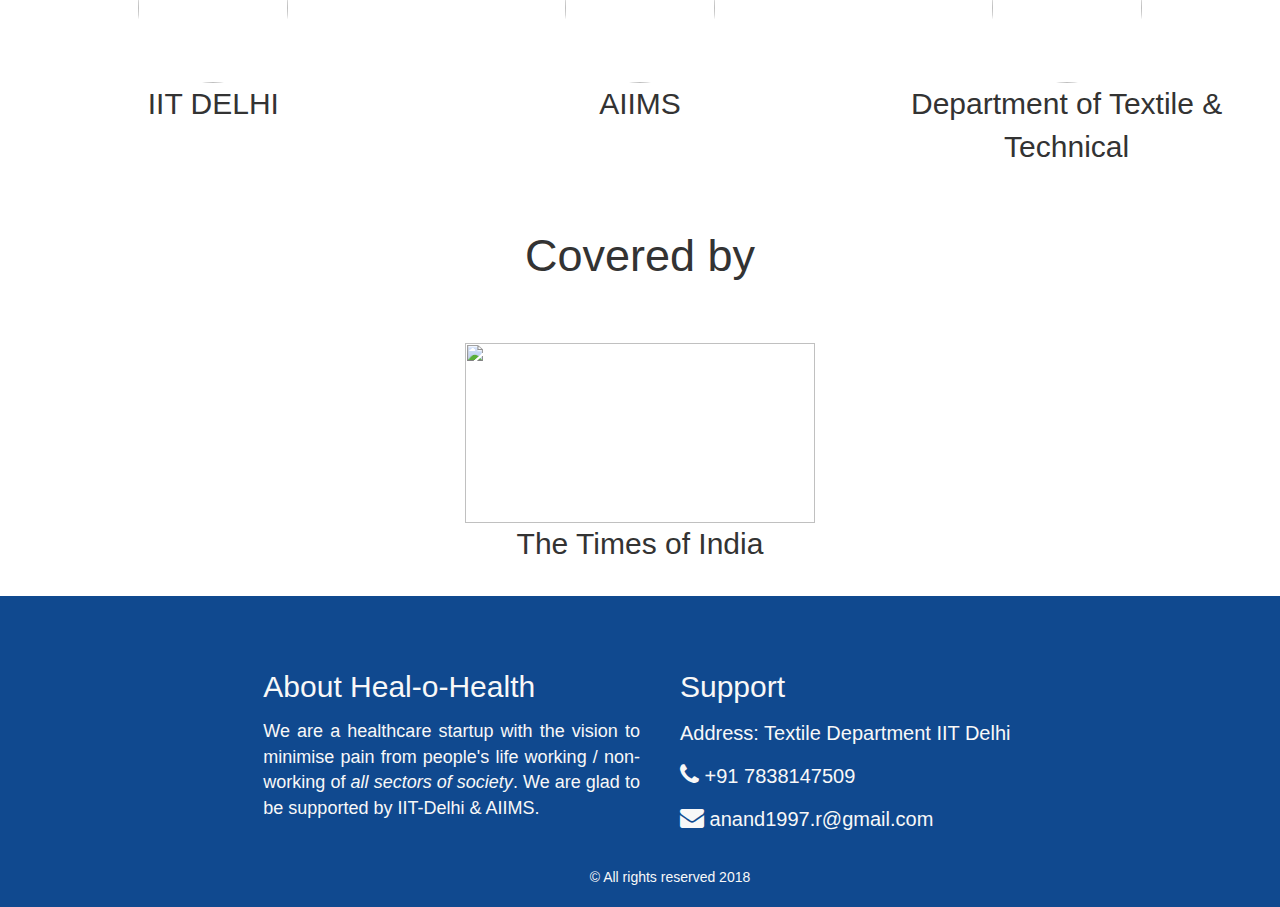
==== commit be3f277c: "Update 4.1" ====
--- a/index.html
+++ b/index.html
@@ -1,8 +1,3 @@
-<!-- Denim - #1560bd
-     French blue - 0072bb 
-
-  -->
-
 <!DOCTYPE html>
 <html>
 <head>
@@ -11,203 +6,11 @@
 	<link rel="stylesheet" href="https://cdnjs.cloudflare.com/ajax/libs/font-awesome/4.7.0/css/font-awesome.min.css">
 	<link rel="stylesheet" type="text/css" href="style1.css">
 	<meta charset="utf-8">
-<!-- 	<meta name="viewport" content="width=device-width, initial-scale=1"> -->
 	<link rel="stylesheet" href="https://maxcdn.bootstrapcdn.com/bootstrap/3.3.7/css/bootstrap.min.css">
 	<script src="https://ajax.googleapis.com/ajax/libs/jquery/3.3.1/jquery.min.js"></script>
 	<script src="https://maxcdn.bootstrapcdn.com/bootstrap/3.3.7/js/bootstrap.min.js"></script>
 	<style>
-		body {
-		  margin: 0px;
-		  padding:0px;
-		  font-family: Arial, Helvetica, sans-serif;
-		}
-
-		#navbar {
-		  overflow: hidden;
-		  background-color: #1560bd;
-		  padding: 30px 10px;
-		  transition: 0.25s;
-		  position: fixed;
-		  width: 100%;
-		  top: 0;
-		  z-index: 99;
-		}
-
-		#navbar a {
-		  float: left;
-		  color: white;
-		  text-align: center;
-		  padding: 12px;
-		  text-decoration: none;
-		  font-size: 18px; 
-		  line-height: 25px;
-		  border-radius: 4px;
-		}
-
-		#navbar #logo {
-		  font-size: 35px;
-		  font-weight: bold;
-		  /*transition: 0.4s;*/
-		}
-
-		#navbar a:hover {
-		  /*background-color: #ddd;*/
-		  /*color: black;*/
-		}
-
-		#navbar a.active {
-		  background-color: dodgerblue;
-		  color: white;
-		}
-
-		#navbar-right {
-		  float: right;
-		}
-
-		@media screen and (max-width: 580px) {
-		  #navbar {
-		    padding: 20px 10px !important;
-		  }
-		  #navbar a {
-		    float: none;
-		    display: block;
-		    text-align: left;
-		  }
-		  #navbar-right {
-		    float: none;
-		  }
-		}
-
-		.topnav {
-		  overflow: hidden;
-		  background-color: #333;
-		}
-
-		.topnav a {
-		  float: left;
-		  display: block;
-		  color: #f2f2f2;
-		  text-align: center;
-		  padding: 14px 16px;
-		  text-decoration: none;
-		  font-size: 17px;
-		}
-
-		.topnav a:hover {
-		  background-color: #ddd;
-		  color: black;
-		}
-
-		.active {
-		  background-color: #4CAF50;
-		  color: white;
-		}
-
-		.topnav .icon {
-		  display: none;
-		}
-
-		@media screen and (max-width: 600px) {
-		  .topnav a:not(:first-child) {display: none;}
-		  .topnav a.icon {
-		    float: right;
-		    display: block;
-		  }
-		}
-
-		@media screen and (max-width: 600px) {
-		  .topnav.responsive {position: relative;}
-		  .topnav.responsive .icon {
-		    position: absolute;
-		    right: 0;
-		    top: 0;
-		  }
-		  .topnav.responsive a {
-		    float: none;
-		    display: block;
-		    text-align: left;
-		  }
-		}
-
-		.container-fluid .row p{
-			font-size: 15px;
-			color: #EBECED;
-			font-family: sans-serif;
-
-		}
-
-		.card_new {
-			box-shadow: 0px 4px 8px 0px rgba(0,0,0,0.2);
-			max-width: 30%;
-			border-radius: 5px;
-			display: inline-block;
-		}
-		.card_new:hover {
-			box-shadow: 0 8px 16px 0 rgba(0,0,0,0.2);
-		}
-
-		.card_new img {
-			border-radius: 5px 5px 0 0;
-		}
-
-		.card_new #container {
-			/*padding: 2px 16px;*/
-		}
-		.div_style1 {
-			/*padding: 20px;*/
-			text-align: center;
-		}
-		.container-fluid .row .col-lg-4 a{
-			text-decoration: none;
-			color: #f8f8f8;
-			transition: 1s;
-			font-size: 22px;
-		}
-		.container-fluid .row .col-lg-4 a:hover {
-			cursor: pointer;
-			color: white;
-
-		}
-		.row .col-lg-3 .DadStyle, .DadStyle {
-			padding-top: 20px;
-			padding-bottom: 20px; 
-			transition: 0.25ss;
-			background-color: white;
-			color: #333;
-			border-top: 10px solid #0d3d78 ;
-		}
-		.row .col-lg-3 .DadStyle:hover {
-			box-shadow: 1px 1px 20px 5px #0072bb ;
-			border:1px solid #c8c8c8;
-			cursor: pointer;
-			transition: 0.25s;
-		}
-		.row .col-lg-4 .DadStyle {	
-			padding: 20px 20px;
-		}		
-		.row .col-lg-4 .DadStyle {
-			/*color: #1560bd;*/
-		}
-		.row .col-lg-4 .DadStyle img {
-			padding-bottom: 10px;
-			text-align: justify;
-		}
-		.row .col-lg-4 .DadStyle:hover {
-			box-shadow: 1px 1px 20px 5px #1560bd ;
-			border:1px solid #c8c8c8;
-			cursor: pointer;
-			transition: 0.25s;
-		}
-		.row .col-lg-6 .DadStyle:hover {
-			box-shadow: 1px 1px 20px 5px #0072bb ;
-			border:1px solid #c8c8c8;
-			cursor: pointer;
-			transition: 0.25s;
-		}
-		.span_class {
-			font-size: 20px;
-			color: #1560bd;
-		}
+		
 	</style>
 </head>
 <body>
@@ -657,7 +460,7 @@
 
 <br>
 
-<div class="container-fluid"  style="text-align: center; font-size: 30px;background-color:#0072bb; color: white;">
+<div class="container-fluid"  style="text-align: center; font-size: 30px;background-color:#0072bb; color: white;padding-bottom: 40px;">
 	<div style="padding: 25px;font-family: sans-serif;font-size: 45px;">
 		What people think about fabRelax?
 	</div>
@@ -703,6 +506,7 @@
 				<br>
 			</div>
 		</div>
+
 	</div>
 </div>
 
--- a/style1.css
+++ b/style1.css
@@ -65,3 +65,195 @@
   }
 }
 
+body {
+      margin: 0px;
+      padding:0px;
+      font-family: Arial, Helvetica, sans-serif;
+    }
+
+    #navbar {
+      overflow: hidden;
+      background-color: #1560bd;
+      padding: 30px 10px;
+      transition: 0.25s;
+      position: fixed;
+      width: 100%;
+      top: 0;
+      z-index: 99;
+    }
+
+    #navbar a {
+      float: left;
+      color: white;
+      text-align: center;
+      padding: 12px;
+      text-decoration: none;
+      font-size: 18px; 
+      line-height: 25px;
+      border-radius: 4px;
+    }
+
+    #navbar #logo {
+      font-size: 35px;
+      font-weight: bold;
+      /*transition: 0.4s;*/
+    }
+
+    #navbar a:hover {
+      /*background-color: #ddd;*/
+      /*color: black;*/
+    }
+
+    #navbar a.active {
+      background-color: dodgerblue;
+      color: white;
+    }
+
+    #navbar-right {
+      float: right;
+    }
+
+    @media screen and (max-width: 580px) {
+      #navbar {
+        padding: 20px 10px !important;
+      }
+      #navbar a {
+        float: none;
+        display: block;
+        text-align: left;
+      }
+      #navbar-right {
+        float: none;
+      }
+    }
+
+    .topnav {
+      overflow: hidden;
+      background-color: #333;
+    }
+
+    .topnav a {
+      float: left;
+      display: block;
+      color: #f2f2f2;
+      text-align: center;
+      padding: 14px 16px;
+      text-decoration: none;
+      font-size: 17px;
+    }
+
+    .topnav a:hover {
+      background-color: #ddd;
+      color: black;
+    }
+
+    .active {
+      background-color: #4CAF50;
+      color: white;
+    }
+
+    .topnav .icon {
+      display: none;
+    }
+
+    @media screen and (max-width: 600px) {
+      .topnav a:not(:first-child) {display: none;}
+      .topnav a.icon {
+        float: right;
+        display: block;
+      }
+    }
+
+    @media screen and (max-width: 600px) {
+      .topnav.responsive {position: relative;}
+      .topnav.responsive .icon {
+        position: absolute;
+        right: 0;
+        top: 0;
+      }
+      .topnav.responsive a {
+        float: none;
+        display: block;
+        text-align: left;
+      }
+    }
+
+    .container-fluid .row p{
+      font-size: 15px;
+      color: #EBECED;
+      font-family: sans-serif;
+
+    }
+
+    .card_new {
+      box-shadow: 0px 4px 8px 0px rgba(0,0,0,0.2);
+      max-width: 30%;
+      border-radius: 5px;
+      display: inline-block;
+    }
+    .card_new:hover {
+      box-shadow: 0 8px 16px 0 rgba(0,0,0,0.2);
+    }
+
+    .card_new img {
+      border-radius: 5px 5px 0 0;
+    }
+
+    .card_new #container {
+      /*padding: 2px 16px;*/
+    }
+    .div_style1 {
+      /*padding: 20px;*/
+      text-align: center;
+    }
+    .container-fluid .row .col-lg-4 a{
+      text-decoration: none;
+      color: #f8f8f8;
+      transition: 1s;
+      font-size: 22px;
+    }
+    .container-fluid .row .col-lg-4 a:hover {
+      cursor: pointer;
+      color: white;
+
+    }
+    .row .col-lg-3 .DadStyle, .DadStyle {
+      padding-top: 20px;
+      padding-bottom: 20px; 
+      transition: 0.25ss;
+      background-color: white;
+      color: #333;
+      border-top: 10px solid #0d3d78 ;
+    }
+    .row .col-lg-3 .DadStyle:hover {
+      box-shadow: 1px 1px 20px 5px #0072bb ;
+      border:1px solid #c8c8c8;
+      cursor: pointer;
+      transition: 0.25s;
+    }
+    .row .col-lg-4 .DadStyle {  
+      padding: 20px 20px;
+    }   
+    .row .col-lg-4 .DadStyle {
+      /*color: #1560bd;*/
+    }
+    .row .col-lg-4 .DadStyle img {
+      padding-bottom: 10px;
+      text-align: justify;
+    }
+    .row .col-lg-4 .DadStyle:hover {
+      box-shadow: 1px 1px 20px 5px #1560bd ;
+      border:1px solid #c8c8c8;
+      cursor: pointer;
+      transition: 0.25s;
+    }
+    .row .col-lg-6 .DadStyle:hover {
+      box-shadow: 1px 1px 20px 5px #0072bb ;
+      border:1px solid #c8c8c8;
+      cursor: pointer;
+      transition: 0.25s;
+    }
+    .span_class {
+      font-size: 20px;
+      color: #1560bd;
+    }